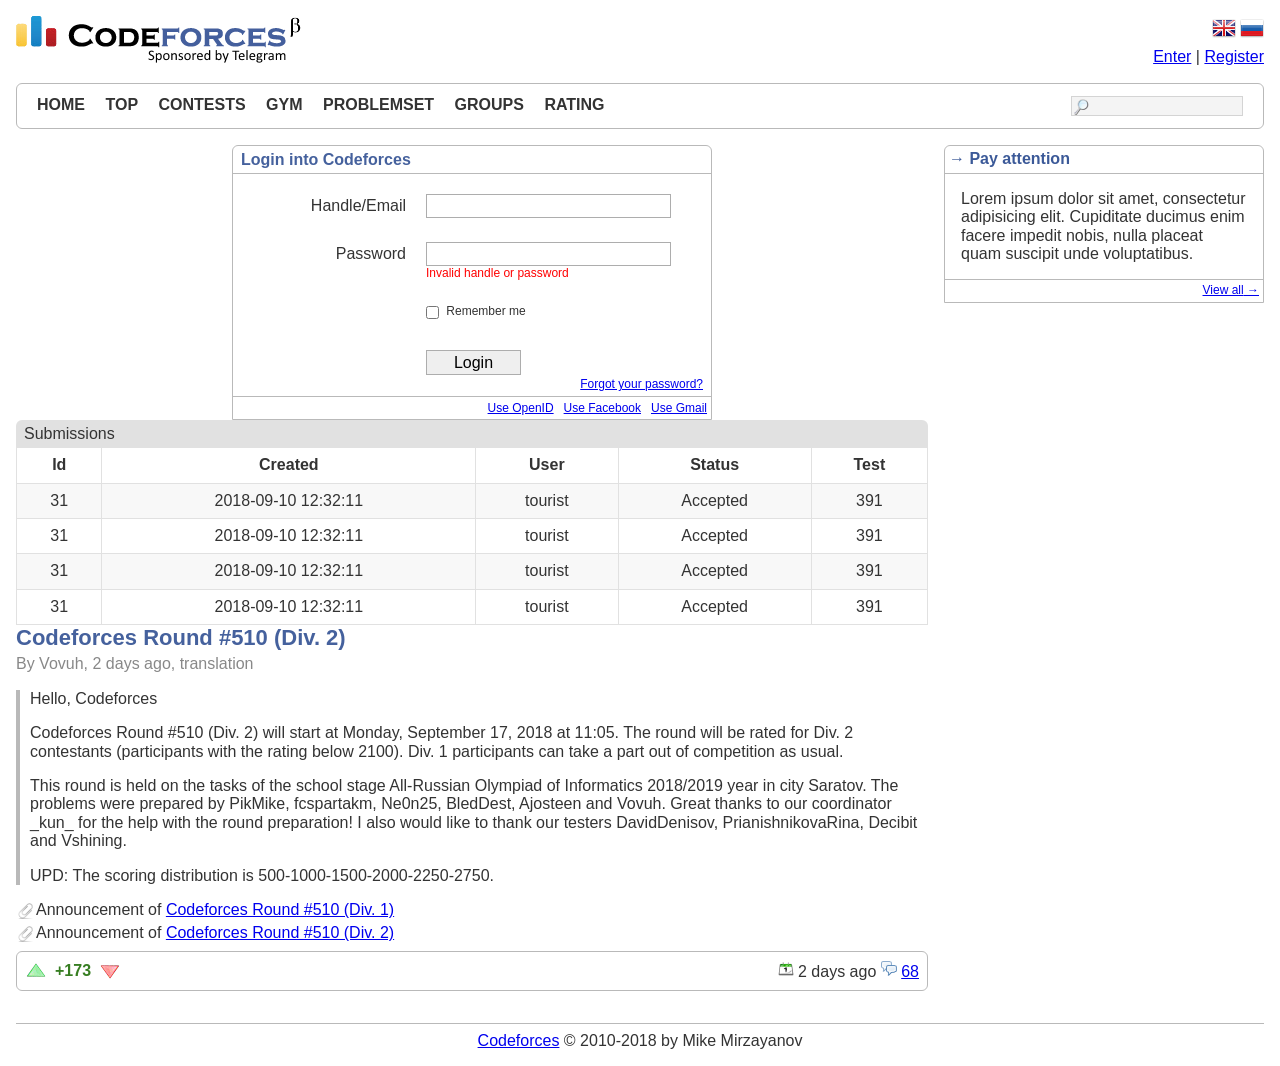
==== hw2/_layout/index.html @ d487f334 "Merge 7b86d836d74f2a3cec62b75c9ec517a0bd591103 into b8a882c8b57520bec1e0407acf09ec7e7ec12c38" ====
<!DOCTYPE html>
<html lang="en">
<head>
    <meta charset="UTF-8">
    <title>Codeforces</title>
    <link rel="stylesheet" type="text/css" href="css/normalize.css">
    <link rel="stylesheet" type="text/css" href="css/style.css">
</head>
<body>
<header>
    <a href="/"><img src="img/logo.png" alt="Codeforces" title="Codeforces"/></a>
    <div class="languages">
        <a href="#"><img src="img/gb.png" alt="In English" title="In English"/></a>
        <a href="#"><img src="img/ru.png" alt="In Russian" title="In Russian"/></a>
    </div>
    <div class="enter-or-register-box">
        <a href="#">Enter</a>
        |
        <a href="#">Register</a>
    </div>
    <nav>
        <ul>
            <li><a href="#">Home</a></li>
            <li><a href="#">Top</a></li>
            <li><a href="#">Contests</a></li>
            <li><a href="#">Gym</a></li>
            <li><a href="#">Problemset</a></li>
            <li><a href="#">Groups</a></li>
            <li><a href="#">Rating</a></li>
        </ul>
        <form class="search" method="get" action="#">
            <input title="Search">
        </form>
    </nav>
</header>
<div class="middle">
    <aside>
        <section>
            <div class="header">
                Pay attention
            </div>
            <div class="body">
                Lorem ipsum dolor sit amet, consectetur adipisicing elit. Cupiditate ducimus enim facere impedit nobis,
                nulla placeat quam suscipit unde voluptatibus.
            </div>
            <div class="footer">
                <a href="#">View all</a>
            </div>
        </section>
    </aside>
            <main>
            <div class="login-form-box">
                <div class="header">Login into Codeforces</div>
                <div class="body">
                    <form method="post" action=".">
                        <div class="field">
                            <div class="name">
                                <label for="handleOrEmail">Handle/Email</label>
                            </div>
                            <div class="value">
                                <input id="handleOrEmail"/>
                            </div>
                        </div>
                        <div class="field">
                            <div class="name">
                                <label for="password">Password</label>
                            </div>
                            <div class="value">
                                <input id="password" type="password"/>
                            </div>
                            <div class="error">
                                Invalid handle or password
                            </div>
                        </div>
                        <div class="checkbox-field">
                            <input type="checkbox" id="remember">
                            <label for="remember">Remember me</label>
                        </div>
                        <div class="button-field">
                            <input type="submit" value="Login">
                        </div>
                        <div class="links">
                            <a href="#">Forgot your password?</a>
                        </div>
                    </form>
                </div>
                <div class="footer">
                    <a href="#">Use Gmail</a>
                    <a href="#">Use Facebook</a>
                    <a href="#">Use OpenID</a>
                </div>
            </div>
        </main>
        <main>
        <div class="datatable">
            <div class="caption">Submissions</div>
            <table>
                <thead>
                <tr>
                    <th>Id</th>
                    <th>Created</th>
                    <th>User</th>
                    <th>Status</th>
                    <th>Test</th>
                </tr>
                </thead>
                <tbody>
                <tr>
                    <td>31</td>
                    <td>2018-09-10 12:32:11</td>
                    <td>tourist</td>
                    <td>Accepted</td>
                    <td>391</td>
                </tr>
                <tr>
                    <td>31</td>
                    <td>2018-09-10 12:32:11</td>
                    <td>tourist</td>
                    <td>Accepted</td>
                    <td>391</td>
                </tr>
                <tr>
                    <td>31</td>
                    <td>2018-09-10 12:32:11</td>
                    <td>tourist</td>
                    <td>Accepted</td>
                    <td>391</td>
                </tr>
                <tr>
                    <td>31</td>
                    <td>2018-09-10 12:32:11</td>
                    <td>tourist</td>
                    <td>Accepted</td>
                    <td>391</td>
                </tr>
                </tbody>
            </table>
        </div>
    </main>
    <main>
        <article>
            <div class="title">Codeforces Round #510 (Div. 2)</div>
            <div class="information">By Vovuh, 2 days ago, translation</div>
            <div class="body">
                <p>Hello, Codeforces</p>
                <p>Codeforces Round #510 (Div. 2) will start at Monday, September 17, 2018 at 11:05. The round will be
                    rated for Div. 2 contestants (participants with the rating below 2100). Div. 1 participants can take
                    a part out of competition as usual.</p>
                <p>This round is held on the tasks of the school stage All-Russian Olympiad of Informatics 2018/2019
                    year in city Saratov. The problems were prepared by PikMike, fcspartakm, Ne0n25, BledDest, Ajosteen
                    and Vovuh. Great thanks to our coordinator _kun_ for the help with the round preparation! I also
                    would like to thank our testers DavidDenisov, PrianishnikovaRina, Decibit and Vshining.</p>
                <p>UPD: The scoring distribution is 500-1000-1500-2000-2250-2750.</p>
            </div>
            <ul class="attachment">
                <li>Announcement of <a href="#">Codeforces Round #510 (Div. 1)</a></li>
                <li>Announcement of <a href="#">Codeforces Round #510 (Div. 2)</a></li>
            </ul>
            <div class="footer">
                <div class="left">
                    <img src="img/voteup.png" title="Vote Up" alt="Vote Up"/>
                    <span class="positive-score">+173</span>
                    <img src="img/votedown.png" title="Vote Down" alt="Vote Down"/>
                </div>
                <div class="right">
                    <img src="img/date_16x16.png" title="Publish Time" alt="Publish Time"/>
                    2 days ago
                    <img src="img/comments_16x16.png" title="Comments" alt="Comments"/>
                    <a href="#">68</a>
                </div>
            </div>
        </article>
    </main>


</div>
<footer>
    <a href="#">Codeforces</a> &copy; 2010-2018 by Mike Mirzayanov
</footer>
</body>
</html>
---- hw2/_layout/css/style.css ----
:root {
    --border-color: rgb(185, 185, 185);
    --border-table-color: rgb(225, 225, 225);
    --border-radius: 6px;
    --black-color: #333;
    --caption-color: #3B5998;
    color: var(--black-color);
    font-family: Verdana, sans-serif;
    font-size: 16px;
}

html {
    padding: 1rem;
    min-width: 600px;
    max-width: 1280px;
    margin: 0 auto;
}

@media (max-width: 1024px) {
    :root {
        font-size: 14px;
    }
}

@media (max-width: 800px) {
    :root {
        font-size: 12px;
    }
}

header {
    position: relative;
}

header .languages {
    position: absolute;
    top: 0;
    right: 0;
}

header .enter-or-register-box {
    position: absolute;
    top: 32px;
    right: 0;
}

header nav {
    border: 1px solid var(--border-color);
    border-radius: var(--border-radius);
    padding: 0.75rem 0.25rem;
    margin-top: 1rem;
    display: flex;
    justify-content: space-between;
}

header nav ul {
    margin: 0;
    padding: 0;
}

header nav ul li {
    display: inline;
    margin-left: 1rem;
}

header nav ul li a {
    text-decoration: none;
    color: var(--black-color);
    font-family: "Arial Narrow", sans-serif;
    font-weight: bold;
    text-transform: uppercase;
}

header nav form input {
    border: 1px solid rgb(212, 212, 212);
    background: 2px 2px no-repeat url("../img/search-16x16.png") rgb(244, 244, 244);
    height: 20px;
    box-sizing: border-box;
    padding: 0 0 0 20px;
    font-size: 12px;
    margin-right: 16px;
}

.middle {
    margin-top: 1rem;
    overflow: auto;
}

aside {
    float: right;
    width: 20rem;
}

main {
    margin-right: 21rem;
}

.datatable table {
    table-layout: auto;
    width: 100%;
    border: 1px solid var(--border-table-color);
    border-collapse: collapse;
}

.datatable table tbody td, .datatable table thead th {
    border: 1px solid var(--border-table-color);
    padding: 8px 10px;
    text-align: center;
}

.datatable table tbody tr:nth-child(2n-1) {
    background-color: rgb(248, 248, 248);
}

.caption {
    background-color: var(--border-table-color);
    height: 19px;
    line-height: 19px;
    padding: 4px 8px;
    border-top-left-radius: var(--border-radius);
    border-top-right-radius: var(--border-radius);
}

main article .title, .login-form-box .header{
    color: rgb(69, 97, 157);
    font-weight: bold;
}

main article .title {
    font-size: 22px;
}

main article .information {
    color: rgb(136 136 136);
    margin: 5px 0 10px;
}

main article .footer {
    border: 1px solid var(--border-color);
    border-radius: var(--border-radius);
    display: flex;
    justify-content: space-between;
    align-items: center;
    padding: 8px;
}

main article .attachment li {
    background: 2px 2px no-repeat url("../img/paperclip-16x16.png");
    padding-left: 20px;
    list-style: none;
    margin-bottom: 5px;
}

main article .attachment {
    padding: 0;
    margin: 0 0 8px;
}

main article .body {
    border-left: 4px solid rgb(185 185 185);
    padding-left: 10px;
}

main article .positive-score {
    height: 22px;
    line-height: 22px;
    margin: 0 8px;
    color: rgb(55, 126, 34);
    font-weight: bold;
}

main article .left {
    display: flex;
    align-items: center;
}

.login-form-box {
    border: var(--border-color) 1px solid;
    margin: 0 auto;
    border-top-left-radius: var(--border-radius);
    border-top-right-radius: var(--border-radius);
    width: 480px;
    box-sizing: border-box;
}

.login-form-box .header {
    height: 19px;
    line-height: 19px;
    padding: 4px 8px;
}

.login-form-box .body {
    border-top: var(--border-color) 1px solid;
    border-bottom: var(--border-color) 1px solid;
    padding: 20px 8px 4px;
    box-sizing: border-box;
}

.login-form-box input {
    border: rgb(173, 173, 173) 1px solid;
    border-radius: 0;
}

.login-form-box .field {
    display: grid;
    grid-template-columns: 165px 245px;
    grid-template-rows: 24px auto;
    column-gap: 20px;
    margin-bottom: 24px;
}

.login-form-box .field .name {
    grid-column: 1;
    grid-row: 1;
    text-align: right;
    line-height: 24px;
}

.login-form-box .field .value {
    grid-column: 2;
    grid-row: 1;
}

.login-form-box .field .value input {
    width: 245px;
    height: 24px;
    padding: 1px 2px;
    box-sizing: border-box;
}

.login-form-box .error {
    color: rgb(255, 0, 0);
    grid-column: 2;
    grid-row: 2;
    font-size: 12px;
    line-height: 14px;
}

.login-form-box .footer {
    height: 22px;
    line-height: 22px;
    padding: 0 4px;
    box-sizing: border-box;
}


.login-form-box .footer a {
    float: right;
    margin-left: 10px;
    font-size: 12px;
}

.login-form-box .links {
    text-align: right;
    margin-top: 3px;
    font-size: 12px;
}

.login-form-box .checkbox-field {
    margin-left: 185px;
    margin-top: -2px;
    font-size: 12px;
    line-height: 18px;
}

.login-form-box .checkbox-field input {
    vertical-align: middle;
    margin: 0 4px 0 0;
}

.login-form-box .button-field {
    margin-left: 185px;
    margin-top: 30px;
}

.login-form-box .button-field input {
    width: 95px;
    height: 25px;
    padding: 1px 6px;
    font-size: 16px;
    box-sizing: border-box;
}

footer {
    margin-top: 2rem;
    border-top: 1px solid var(--border-color);
    padding-top: 0.5rem;
    text-align: center;
}

aside section {
    border: 1px solid var(--border-color);
    border-top-left-radius: var(--border-radius);
    border-top-right-radius: var(--border-radius);
}

aside section .header {
    border-bottom: 1px solid var(--border-color);
    padding: 0.25rem;
    font-weight: bold;
    color: var(--caption-color);
}

aside section .header:before {
    content: "→";
}

aside section .body {
    padding: 1rem;
}

aside section .footer {
    border-top: 1px solid var(--border-color);
    overflow: auto;
    padding: 0.25rem;
}

aside section .footer a {
    float: right;
    font-size: 0.75rem;
}

aside section .footer a:after {
    content: " →";
}
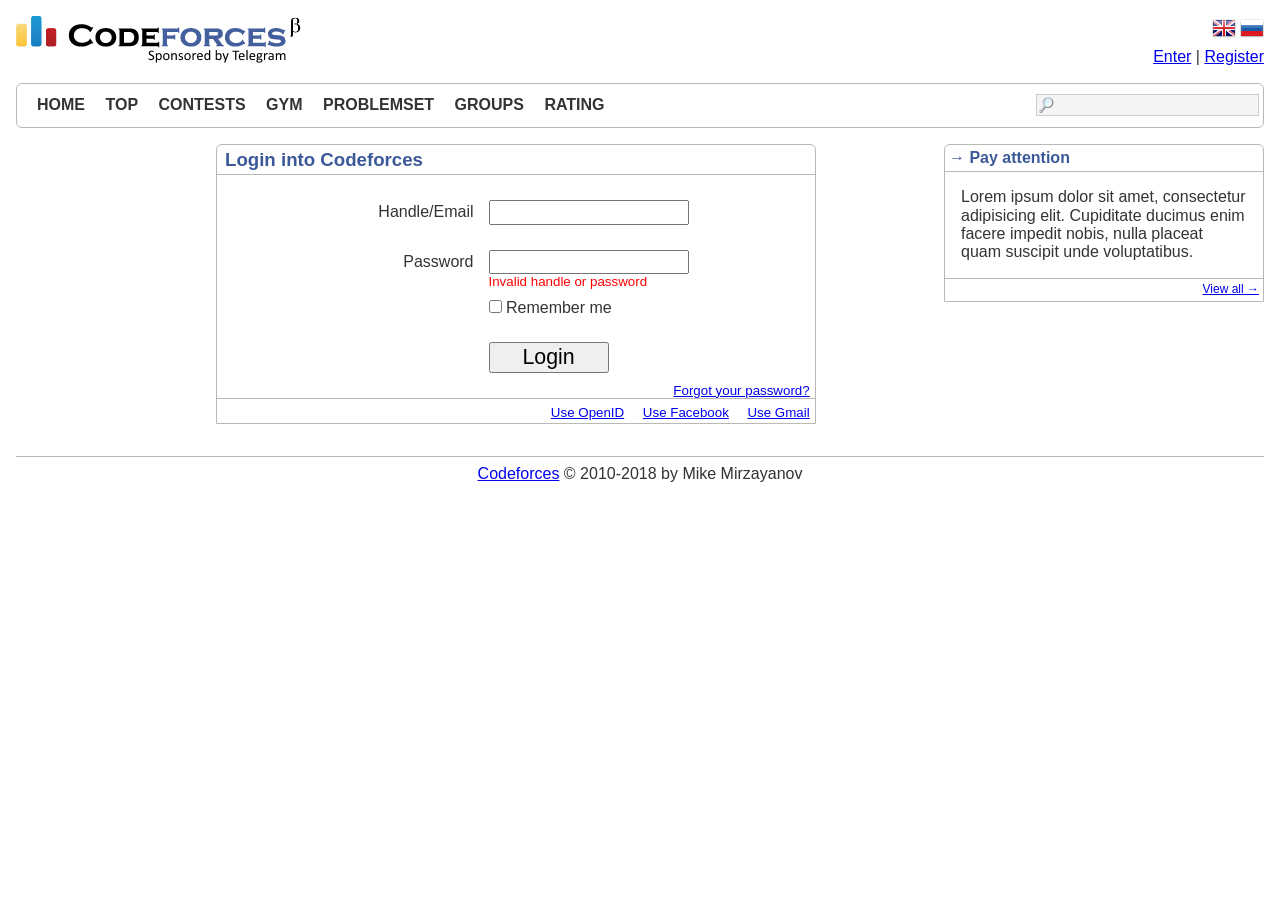
==== commit 7a9e455c: "Merge 06670af38d2ac5f12cc38860adfa1711d35eb93a into ac3b6f35a389969e234ce600aa92ef89921dc71f" ====
--- a/hw2/_layout/index.html
+++ b/hw2/_layout/index.html
@@ -14,16 +14,16 @@
         <a href="#"><img src="img/ru.png" alt="In Russian" title="In Russian"/></a>
     </div>
     <div class="enter-or-register-box">
-        <a href="#">Enter</a>
+        <a href="#" data-target="task4">Enter</a>
         |
         <a href="#">Register</a>
     </div>
     <nav>
         <ul>
-            <li><a href="#">Home</a></li>
+            <li><a href="#" data-target="task3">Home</a></li>
             <li><a href="#">Top</a></li>
             <li><a href="#">Contests</a></li>
-            <li><a href="#">Gym</a></li>
+            <li><a href="#" data-target="task2">Gym</a></li>
             <li><a href="#">Problemset</a></li>
             <li><a href="#">Groups</a></li>
             <li><a href="#">Rating</a></li>
@@ -48,7 +48,88 @@
             </div>
         </section>
     </aside>
-            <main>
+    <main>
+        <div id="task2" class="page">
+            <div class="datatable">
+                <div class="caption">Submissions</div>
+                <table>
+                    <thead>
+                    <tr>
+                        <th>Id</th>
+                        <th>Created</th>
+                        <th>User</th>
+                        <th>Status</th>
+                        <th>Test</th>
+                    </tr>
+                    </thead>
+                    <tbody>
+                    <tr>
+                        <td>31</td>
+                        <td>2018-09-10 12:32:11</td>
+                        <td>tourist</td>
+                        <td>Accepted</td>
+                        <td>391</td>
+                    </tr>
+                    <tr>
+                        <td>31</td>
+                        <td>2018-09-10 12:32:11</td>
+                        <td>tourist</td>
+                        <td>Accepted</td>
+                        <td>391</td>
+                    </tr>
+                    <tr>
+                        <td>31</td>
+                        <td>2018-09-10 12:32:11</td>
+                        <td>tourist</td>
+                        <td>Accepted</td>
+                        <td>391</td>
+                    </tr>
+                    <tr>
+                        <td>31</td>
+                        <td>2018-09-10 12:32:11</td>
+                        <td>tourist</td>
+                        <td>Accepted</td>
+                        <td>391</td>
+                    </tr>
+                    </tbody>
+                </table>
+            </div>
+        </div>
+        <div id="task3" class="page">
+            <article>
+                <div class="title">Codeforces Round #510 (Div. 2)</div>
+                <div class="information">By Vovuh, 2 days ago, translation</div>
+                <div class="body">
+                    <p>Hello, Codeforces</p>
+                    <p>Codeforces Round #510 (Div. 2) will start at Monday, September 17, 2018 at 11:05. The round will be
+                        rated for Div. 2 contestants (participants with the rating below 2100). Div. 1 participants can take
+                        a part out of competition as usual.</p>
+                    <p>This round is held on the tasks of the school stage All-Russian Olympiad of Informatics 2018/2019
+                        year in city Saratov. The problems were prepared by PikMike, fcspartakm, Ne0n25, BledDest, Ajosteen
+                        and Vovuh. Great thanks to our coordinator _kun_ for the help with the round preparation! I also
+                        would like to thank our testers DavidDenisov, PrianishnikovaRina, Decibit and Vshining.</p>
+                    <p>UPD: The scoring distribution is 500-1000-1500-2000-2250-2750.</p>
+                </div>
+                <ul class="attachment">
+                    <li>Announcement of <a href="#">Codeforces Round #510 (Div. 1)</a></li>
+                    <li>Announcement of <a href="#">Codeforces Round #510 (Div. 2)</a></li>
+                </ul>
+                <div class="footer">
+                    <div class="left">
+                        <img src="img/voteup.png" title="Vote Up" alt="Vote Up"/>
+                        <span class="positive-score">+173</span>
+                        <img src="img/votedown.png" title="Vote Down" alt="Vote Down"/>
+                    </div>
+                    <div class="right">
+                        <img src="img/date_16x16.png" title="Publish Time" alt="Publish Time"/>
+                        2 days ago
+                        <img src="img/comments_16x16.png" title="Comments" alt="Comments"/>
+                        <a href="#">68</a>
+                    </div>
+                </div>
+            </article>
+        </div>
+        <div id="task4" class="page active">
             <div class="login-form-box">
                 <div class="header">Login into Codeforces</div>
                 <div class="body">
@@ -90,92 +171,13 @@
                     <a href="#">Use OpenID</a>
                 </div>
             </div>
-        </main>
-        <main>
-        <div class="datatable">
-            <div class="caption">Submissions</div>
-            <table>
-                <thead>
-                <tr>
-                    <th>Id</th>
-                    <th>Created</th>
-                    <th>User</th>
-                    <th>Status</th>
-                    <th>Test</th>
-                </tr>
-                </thead>
-                <tbody>
-                <tr>
-                    <td>31</td>
-                    <td>2018-09-10 12:32:11</td>
-                    <td>tourist</td>
-                    <td>Accepted</td>
-                    <td>391</td>
-                </tr>
-                <tr>
-                    <td>31</td>
-                    <td>2018-09-10 12:32:11</td>
-                    <td>tourist</td>
-                    <td>Accepted</td>
-                    <td>391</td>
-                </tr>
-                <tr>
-                    <td>31</td>
-                    <td>2018-09-10 12:32:11</td>
-                    <td>tourist</td>
-                    <td>Accepted</td>
-                    <td>391</td>
-                </tr>
-                <tr>
-                    <td>31</td>
-                    <td>2018-09-10 12:32:11</td>
-                    <td>tourist</td>
-                    <td>Accepted</td>
-                    <td>391</td>
-                </tr>
-                </tbody>
-            </table>
         </div>
     </main>
-    <main>
-        <article>
-            <div class="title">Codeforces Round #510 (Div. 2)</div>
-            <div class="information">By Vovuh, 2 days ago, translation</div>
-            <div class="body">
-                <p>Hello, Codeforces</p>
-                <p>Codeforces Round #510 (Div. 2) will start at Monday, September 17, 2018 at 11:05. The round will be
-                    rated for Div. 2 contestants (participants with the rating below 2100). Div. 1 participants can take
-                    a part out of competition as usual.</p>
-                <p>This round is held on the tasks of the school stage All-Russian Olympiad of Informatics 2018/2019
-                    year in city Saratov. The problems were prepared by PikMike, fcspartakm, Ne0n25, BledDest, Ajosteen
-                    and Vovuh. Great thanks to our coordinator _kun_ for the help with the round preparation! I also
-                    would like to thank our testers DavidDenisov, PrianishnikovaRina, Decibit and Vshining.</p>
-                <p>UPD: The scoring distribution is 500-1000-1500-2000-2250-2750.</p>
-            </div>
-            <ul class="attachment">
-                <li>Announcement of <a href="#">Codeforces Round #510 (Div. 1)</a></li>
-                <li>Announcement of <a href="#">Codeforces Round #510 (Div. 2)</a></li>
-            </ul>
-            <div class="footer">
-                <div class="left">
-                    <img src="img/voteup.png" title="Vote Up" alt="Vote Up"/>
-                    <span class="positive-score">+173</span>
-                    <img src="img/votedown.png" title="Vote Down" alt="Vote Down"/>
-                </div>
-                <div class="right">
-                    <img src="img/date_16x16.png" title="Publish Time" alt="Publish Time"/>
-                    2 days ago
-                    <img src="img/comments_16x16.png" title="Comments" alt="Comments"/>
-                    <a href="#">68</a>
-                </div>
-            </div>
-        </article>
-    </main>
-
-
 </div>
 <footer>
     <a href="#">Codeforces</a> &copy; 2010-2018 by Mike Mirzayanov
 </footer>
 </body>
-</html>
+<script src="js/main.js"></script>
+<script src="js/login.js"></script>
+</html>
--- a/hw2/_layout/css/style.css
+++ b/hw2/_layout/css/style.css
@@ -1,6 +1,5 @@
 :root {
     --border-color: rgb(185, 185, 185);
-    --border-table-color: rgb(225, 225, 225);
     --border-radius: 6px;
     --black-color: #333;
     --caption-color: #3B5998;
@@ -49,8 +48,6 @@
     border-radius: var(--border-radius);
     padding: 0.75rem 0.25rem;
     margin-top: 1rem;
-    display: flex;
-    justify-content: space-between;
 }
 
 header nav ul {
@@ -71,16 +68,6 @@
     text-transform: uppercase;
 }
 
-header nav form input {
-    border: 1px solid rgb(212, 212, 212);
-    background: 2px 2px no-repeat url("../img/search-16x16.png") rgb(244, 244, 244);
-    height: 20px;
-    box-sizing: border-box;
-    padding: 0 0 0 20px;
-    font-size: 12px;
-    margin-right: 16px;
-}
-
 .middle {
     margin-top: 1rem;
     overflow: auto;
@@ -93,192 +80,6 @@
 
 main {
     margin-right: 21rem;
-}
-
-.datatable table {
-    table-layout: auto;
-    width: 100%;
-    border: 1px solid var(--border-table-color);
-    border-collapse: collapse;
-}
-
-.datatable table tbody td, .datatable table thead th {
-    border: 1px solid var(--border-table-color);
-    padding: 8px 10px;
-    text-align: center;
-}
-
-.datatable table tbody tr:nth-child(2n-1) {
-    background-color: rgb(248, 248, 248);
-}
-
-.caption {
-    background-color: var(--border-table-color);
-    height: 19px;
-    line-height: 19px;
-    padding: 4px 8px;
-    border-top-left-radius: var(--border-radius);
-    border-top-right-radius: var(--border-radius);
-}
-
-main article .title, .login-form-box .header{
-    color: rgb(69, 97, 157);
-    font-weight: bold;
-}
-
-main article .title {
-    font-size: 22px;
-}
-
-main article .information {
-    color: rgb(136 136 136);
-    margin: 5px 0 10px;
-}
-
-main article .footer {
-    border: 1px solid var(--border-color);
-    border-radius: var(--border-radius);
-    display: flex;
-    justify-content: space-between;
-    align-items: center;
-    padding: 8px;
-}
-
-main article .attachment li {
-    background: 2px 2px no-repeat url("../img/paperclip-16x16.png");
-    padding-left: 20px;
-    list-style: none;
-    margin-bottom: 5px;
-}
-
-main article .attachment {
-    padding: 0;
-    margin: 0 0 8px;
-}
-
-main article .body {
-    border-left: 4px solid rgb(185 185 185);
-    padding-left: 10px;
-}
-
-main article .positive-score {
-    height: 22px;
-    line-height: 22px;
-    margin: 0 8px;
-    color: rgb(55, 126, 34);
-    font-weight: bold;
-}
-
-main article .left {
-    display: flex;
-    align-items: center;
-}
-
-.login-form-box {
-    border: var(--border-color) 1px solid;
-    margin: 0 auto;
-    border-top-left-radius: var(--border-radius);
-    border-top-right-radius: var(--border-radius);
-    width: 480px;
-    box-sizing: border-box;
-}
-
-.login-form-box .header {
-    height: 19px;
-    line-height: 19px;
-    padding: 4px 8px;
-}
-
-.login-form-box .body {
-    border-top: var(--border-color) 1px solid;
-    border-bottom: var(--border-color) 1px solid;
-    padding: 20px 8px 4px;
-    box-sizing: border-box;
-}
-
-.login-form-box input {
-    border: rgb(173, 173, 173) 1px solid;
-    border-radius: 0;
-}
-
-.login-form-box .field {
-    display: grid;
-    grid-template-columns: 165px 245px;
-    grid-template-rows: 24px auto;
-    column-gap: 20px;
-    margin-bottom: 24px;
-}
-
-.login-form-box .field .name {
-    grid-column: 1;
-    grid-row: 1;
-    text-align: right;
-    line-height: 24px;
-}
-
-.login-form-box .field .value {
-    grid-column: 2;
-    grid-row: 1;
-}
-
-.login-form-box .field .value input {
-    width: 245px;
-    height: 24px;
-    padding: 1px 2px;
-    box-sizing: border-box;
-}
-
-.login-form-box .error {
-    color: rgb(255, 0, 0);
-    grid-column: 2;
-    grid-row: 2;
-    font-size: 12px;
-    line-height: 14px;
-}
-
-.login-form-box .footer {
-    height: 22px;
-    line-height: 22px;
-    padding: 0 4px;
-    box-sizing: border-box;
-}
-
-
-.login-form-box .footer a {
-    float: right;
-    margin-left: 10px;
-    font-size: 12px;
-}
-
-.login-form-box .links {
-    text-align: right;
-    margin-top: 3px;
-    font-size: 12px;
-}
-
-.login-form-box .checkbox-field {
-    margin-left: 185px;
-    margin-top: -2px;
-    font-size: 12px;
-    line-height: 18px;
-}
-
-.login-form-box .checkbox-field input {
-    vertical-align: middle;
-    margin: 0 4px 0 0;
-}
-
-.login-form-box .button-field {
-    margin-left: 185px;
-    margin-top: 30px;
-}
-
-.login-form-box .button-field input {
-    width: 95px;
-    height: 25px;
-    padding: 1px 6px;
-    font-size: 16px;
-    box-sizing: border-box;
 }
 
 footer {
@@ -323,3 +124,219 @@
 aside section .footer a:after {
     content: " →";
 }
+
+/*Task 1*/
+
+.search {
+    float: right;
+    margin-top: -21px;
+}
+
+.search input {
+    border: 1px solid #ccc;
+    background: #f4f4f4 url(../img/search-16x16.png) 2px 2px no-repeat;
+    padding: 1px 1px 1px 20px;
+}
+
+/*Task 2*/
+
+.datatable {
+    background: #e1e1e1;
+    border-radius: var(--border-radius) var(--border-radius) 0 0;
+}
+
+.caption {
+    padding: 4px 0 0 6px;
+}
+
+.datatable table {
+    background-color: white;
+    border: 1px solid #e1e1e1;
+    border-collapse: collapse;
+    width: 100%;
+}
+
+.datatable tbody tr:nth-child(2n-1) {
+    background-color: #f8f8f8;
+}
+
+.datatable td {
+    text-align: center;
+}
+
+.datatable td,th {
+    border: 1px solid #e1e1e1;
+    padding: 6px;
+}
+
+.page {
+    display: none;
+}
+
+.page.active {
+    display: block;
+}
+
+/* Task3 */
+
+article .title {
+    color: var(--caption-color);
+    font-size: 16pt;
+    font-weight: bold;
+    margin-bottom: 4px;
+}
+
+article .information{
+    color: #888;
+}
+
+article .body {
+    padding-left: 10px;
+    border-left: 4px solid var(--border-color);
+}
+
+article ul.attachment {
+    list-style-type: none;
+    padding-left: 0;
+    margin: 0;
+}
+
+article ul.attachment li {
+    padding-left: 18px;
+    background: url(../img/paperclip-16x16.png) no-repeat;
+    color: #888;
+}
+
+article .body p:last-child {
+    margin-bottom: 10px;
+}
+
+article .footer {
+    margin-top: 6px;
+    height: 35px;
+    border-radius: var(--border-radius);
+    border: 1px solid var(--border-color)
+}
+
+article .left {
+    margin: 6px 0 0 10px;
+    float: left;
+}
+
+article .left img {
+    vertical-align: middle;
+}
+
+article .positive-score {
+    vertical-align: middle;
+    color: forestgreen;
+    font-weight: bold;
+    font-size: 14pt;
+}
+
+article .right {
+    margin: 9px 10px 0 0;
+    float: right;
+}
+
+/* Task 4 */
+
+.login-form-box {
+    border: 1px solid var(--border-color);
+    margin-left: 200px;
+    width: 600px;
+    max-width: calc(100% - 200px);
+    box-sizing: border-box;
+    border-radius: var(--border-radius) var(--border-radius) 0 0;
+}
+
+.login-form-box .header {
+    color: var(--caption-color);
+    font-size: 14pt;
+    font-weight: bold;
+    margin-top: 3pt;
+    margin-bottom: 3pt;
+    margin-left: 6pt;
+}
+
+.login-form-box .body {
+    border-top: 1px solid var(--border-color);
+}
+
+.login-form-box .body form {
+    text-align: left;
+}
+
+.login-form-box .body .checkbox-field label {
+    text-align: left;
+}
+
+.login-form-box .body .button-field input {
+    width: 120px;
+    font-size: 16pt;
+    margin-bottom: 10px;
+}
+
+.login-form-box .body .field {
+    display: grid;
+    grid-template-columns: minmax(0, 130px) minmax(0, 200px);
+    column-gap: 15px;
+    align-items: center;
+    margin-top: 25px;
+    position: relative;
+
+    width: 345px;
+    max-width: 100%;
+    margin-left: auto;
+    margin-right: auto;
+    box-sizing: border-box;
+}
+
+.login-form-box .body .field .name {
+    text-align: right;
+}
+
+.login-form-box .body .field .value input {
+    width: 100%;
+    box-sizing: border-box;
+}
+
+.login-form-box .body .checkbox-field,
+.login-form-box .body .button-field {
+    width: 345px;
+    max-width: 100%;
+    margin-left: auto;
+    margin-right: auto;
+    padding-left: 145px;
+    box-sizing: border-box;
+    margin-top: 25px;
+}
+
+.login-form-box .body .field .error {
+    position: absolute;
+    left: 145px;
+    margin-bottom: 10px;
+    top: 100%;
+    color: red;
+    font-size: 10pt;
+}
+
+.login-form-box .links {
+    text-align: right;
+    font-size: 10pt;
+    margin-right: 4pt;
+}
+
+.login-form-box .footer {
+    border-top: 1px solid var(--border-color);
+    font-size: 10pt;
+    text-align: right;
+    padding-right: 4pt;
+    height: 18pt;
+}
+
+.login-form-box .footer a {
+    margin-left: 14pt;
+    float: right;
+    margin-top: 4pt;
+}
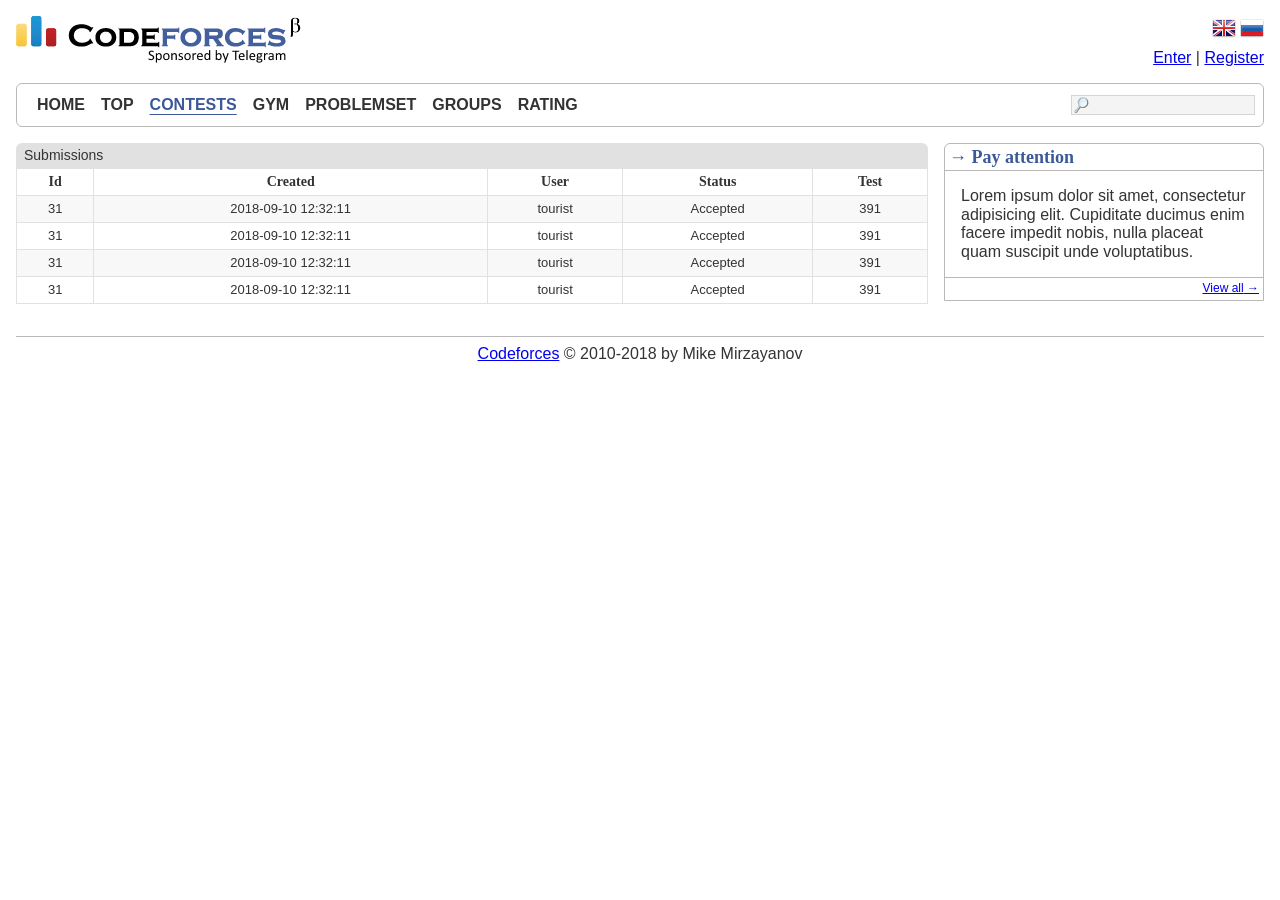
==== commit eef23a9f: "Merge 88380896b48726505c47f0d06f1e585b9d4f0feb into ac3b6f35a389969e234ce600aa92ef89921dc71f" ====
--- a/hw2/_layout/index.html
+++ b/hw2/_layout/index.html
@@ -14,16 +14,16 @@
         <a href="#"><img src="img/ru.png" alt="In Russian" title="In Russian"/></a>
     </div>
     <div class="enter-or-register-box">
-        <a href="#" data-target="task4">Enter</a>
+        <a href="#">Enter</a>
         |
         <a href="#">Register</a>
     </div>
     <nav>
         <ul>
-            <li><a href="#" data-target="task3">Home</a></li>
+            <li><a href="#" data-page="blog" aria-controls="blog">Home</a></li>
             <li><a href="#">Top</a></li>
-            <li><a href="#">Contests</a></li>
-            <li><a href="#" data-target="task2">Gym</a></li>
+            <li><a href="#" data-page="submissions" aria-controls="submissions" aria-current="page">Contests</a></li>
+            <li><a href="#" data-page="login" aria-controls="login">Gym</a></li>
             <li><a href="#">Problemset</a></li>
             <li><a href="#">Groups</a></li>
             <li><a href="#">Rating</a></li>
@@ -48,88 +48,87 @@
             </div>
         </section>
     </aside>
-    <main>
-        <div id="task2" class="page">
-            <div class="datatable">
-                <div class="caption">Submissions</div>
-                <table>
-                    <thead>
-                    <tr>
-                        <th>Id</th>
-                        <th>Created</th>
-                        <th>User</th>
-                        <th>Status</th>
-                        <th>Test</th>
-                    </tr>
-                    </thead>
-                    <tbody>
-                    <tr>
-                        <td>31</td>
-                        <td>2018-09-10 12:32:11</td>
-                        <td>tourist</td>
-                        <td>Accepted</td>
-                        <td>391</td>
-                    </tr>
-                    <tr>
-                        <td>31</td>
-                        <td>2018-09-10 12:32:11</td>
-                        <td>tourist</td>
-                        <td>Accepted</td>
-                        <td>391</td>
-                    </tr>
-                    <tr>
-                        <td>31</td>
-                        <td>2018-09-10 12:32:11</td>
-                        <td>tourist</td>
-                        <td>Accepted</td>
-                        <td>391</td>
-                    </tr>
-                    <tr>
-                        <td>31</td>
-                        <td>2018-09-10 12:32:11</td>
-                        <td>tourist</td>
-                        <td>Accepted</td>
-                        <td>391</td>
-                    </tr>
-                    </tbody>
-                </table>
+    <main id="submissions">
+        <div class="datatable">
+            <div class="caption">Submissions</div>
+            <table>
+                <thead>
+                <tr>
+                    <th>Id</th>
+                    <th>Created</th>
+                    <th>User</th>
+                    <th>Status</th>
+                    <th>Test</th>
+                </tr>
+                </thead>
+                <tbody>
+                <tr>
+                    <td>31</td>
+                    <td>2018-09-10 12:32:11</td>
+                    <td>tourist</td>
+                    <td>Accepted</td>
+                    <td>391</td>
+                </tr>
+                <tr>
+                    <td>31</td>
+                    <td>2018-09-10 12:32:11</td>
+                    <td>tourist</td>
+                    <td>Accepted</td>
+                    <td>391</td>
+                </tr>
+                <tr>
+                    <td>31</td>
+                    <td>2018-09-10 12:32:11</td>
+                    <td>tourist</td>
+                    <td>Accepted</td>
+                    <td>391</td>
+                </tr>
+                <tr>
+                    <td>31</td>
+                    <td>2018-09-10 12:32:11</td>
+                    <td>tourist</td>
+                    <td>Accepted</td>
+                    <td>391</td>
+                </tr>
+                </tbody>
+            </table>
+        </div>
+    </main>
+    <main id="blog" hidden>
+        <article>
+            <div class="title">Codeforces Round #510 (Div. 2)</div>
+            <div class="information">By Vovuh, 2 days ago, translation</div>
+            <div class="body">
+                <p>Hello, Codeforces</p>
+                <p>Codeforces Round #510 (Div. 2) will start at Monday, September 17, 2018 at 11:05. The round will be
+                    rated for Div. 2 contestants (participants with the rating below 2100). Div. 1 participants can take
+                    a part out of competition as usual.</p>
+                <p>This round is held on the tasks of the school stage All-Russian Olympiad of Informatics 2018/2019
+                    year in city Saratov. The problems were prepared by PikMike, fcspartakm, Ne0n25, BledDest, Ajosteen
+                    and Vovuh. Great thanks to our coordinator _kun_ for the help with the round preparation! I also
+                    would like to thank our testers DavidDenisov, PrianishnikovaRina, Decibit and Vshining.</p>
+                <p>UPD: The scoring distribution is 500-1000-1500-2000-2250-2750.</p>
             </div>
-        </div>
-        <div id="task3" class="page">
-            <article>
-                <div class="title">Codeforces Round #510 (Div. 2)</div>
-                <div class="information">By Vovuh, 2 days ago, translation</div>
-                <div class="body">
-                    <p>Hello, Codeforces</p>
-                    <p>Codeforces Round #510 (Div. 2) will start at Monday, September 17, 2018 at 11:05. The round will be
-                        rated for Div. 2 contestants (participants with the rating below 2100). Div. 1 participants can take
-                        a part out of competition as usual.</p>
-                    <p>This round is held on the tasks of the school stage All-Russian Olympiad of Informatics 2018/2019
-                        year in city Saratov. The problems were prepared by PikMike, fcspartakm, Ne0n25, BledDest, Ajosteen
-                        and Vovuh. Great thanks to our coordinator _kun_ for the help with the round preparation! I also
-                        would like to thank our testers DavidDenisov, PrianishnikovaRina, Decibit and Vshining.</p>
-                    <p>UPD: The scoring distribution is 500-1000-1500-2000-2250-2750.</p>
+            <ul class="attachment">
+                <li>Announcement of <a href="#">Codeforces Round #510 (Div. 1)</a></li>
+                <li>Announcement of <a href="#">Codeforces Round #510 (Div. 2)</a></li>
+            </ul>
+            <div class="footer">
+                <div class="left">
+                    <img src="img/voteup.png" title="Vote Up" alt="Vote Up"/>
+                    <span class="positive-score">+173</span>
+                    <img src="img/votedown.png" title="Vote Down" alt="Vote Down"/>
                 </div>
-                <ul class="attachment">
-                    <li>Announcement of <a href="#">Codeforces Round #510 (Div. 1)</a></li>
-                    <li>Announcement of <a href="#">Codeforces Round #510 (Div. 2)</a></li>
-                </ul>
-                <div class="footer">
-                    <div class="left">
-                        <img src="img/voteup.png" title="Vote Up" alt="Vote Up"/>
-                        <span class="positive-score">+173</span>
-                        <img src="img/votedown.png" title="Vote Down" alt="Vote Down"/>
-                    </div>
-                    <div class="right">
-                        <img src="img/date_16x16.png" title="Publish Time" alt="Publish Time"/>
-                        2 days ago
-                        <img src="img/comments_16x16.png" title="Comments" alt="Comments"/>
-                        <a href="#">68</a>
-                    </div>
+                <div class="right">
+                    <img src="img/date_16x16.png" title="Publish Time" alt="Publish Time"/>
+                    2 days ago
+                    <img src="img/comments_16x16.png" title="Comments" alt="Comments"/>
+                    <a href="#">68</a>
                 </div>
-            </article>
-        </div>
-        <div id="task4" class="page active">
+            </div>
+        </article>
+    </main>
+        <main id="login" hidden>
             <div class="login-form-box">
                 <div class="header">Login into Codeforces</div>
                 <div class="body">
@@ -171,13 +170,12 @@
                     <a href="#">Use OpenID</a>
                 </div>
             </div>
-        </div>
-    </main>
+        </main>
 </div>
 <footer>
     <a href="#">Codeforces</a> &copy; 2010-2018 by Mike Mirzayanov
 </footer>
+<script src="js/login.js"></script>
+<script src="js/navigation.js"></script>
 </body>
-<script src="js/main.js"></script>
-<script src="js/login.js"></script>
-</html>+</html>
--- a/hw2/_layout/css/style.css
+++ b/hw2/_layout/css/style.css
@@ -3,6 +3,17 @@
     --border-radius: 6px;
     --black-color: #333;
     --caption-color: #3B5998;
+    --muted-color: #888;
+    --background-color: white;
+    --search-border-color: #d4d4d4;
+    --search-background-color: #f4f4f4;
+    --table-color: #e1e1e1;
+    --table-row-color: #f8f8f8;
+    --input-border-color: #aaa;
+    --button-border-color: #999;
+    --button-background-color: #ddd;
+    --positive-color: green;
+    --error-color: red;
     color: var(--black-color);
     font-family: Verdana, sans-serif;
     font-size: 16px;
@@ -28,36 +39,45 @@
 }
 
 header {
-    position: relative;
+    display: flex;
+    flex-wrap: wrap;
+    justify-content: space-between;
+    align-items: flex-start;
+}
+
+header .enter-or-register-box {
+    flex-basis: 100%;
+    margin-top: -1.15em;
+    text-align: right;
 }
 
 header .languages {
-    position: absolute;
-    top: 0;
-    right: 0;
-}
-
-header .enter-or-register-box {
-    position: absolute;
-    top: 32px;
-    right: 0;
+    display: flex;
+    gap: 0.25rem;
 }
 
 header nav {
+    display: flex;
+    flex-basis: 100%;
+    align-items: center;
+    gap: 1rem;
     border: 1px solid var(--border-color);
     border-radius: var(--border-radius);
-    padding: 0.75rem 0.25rem;
+    box-sizing: border-box;
+    min-height: 2.75rem;
+    padding: 0 0.5rem 0 1.25rem;
     margin-top: 1rem;
 }
 
 header nav ul {
+    display: flex;
+    flex: 1;
+    flex-wrap: wrap;
+    align-items: center;
+    gap: 0.75rem 1rem;
     margin: 0;
     padding: 0;
-}
-
-header nav ul li {
-    display: inline;
-    margin-left: 1rem;
+    list-style: none;
 }
 
 header nav ul li a {
@@ -69,17 +89,21 @@
 }
 
 .middle {
+    display: flex;
+    align-items: flex-start;
+    gap: 1rem;
     margin-top: 1rem;
-    overflow: auto;
 }
 
 aside {
-    float: right;
-    width: 20rem;
+    flex: 0 0 20rem;
+    order: 2;
 }
 
 main {
-    margin-right: 21rem;
+    flex: 1;
+    order: 1;
+    min-width: 0;
 }
 
 footer {
@@ -99,6 +123,9 @@
     border-bottom: 1px solid var(--border-color);
     padding: 0.25rem;
     font-weight: bold;
+    font-family: Georgia, serif;
+    font-size: 1.125rem;
+    line-height: 1.125rem;
     color: var(--caption-color);
 }
 
@@ -111,13 +138,13 @@
 }
 
 aside section .footer {
+    display: flex;
+    justify-content: flex-end;
     border-top: 1px solid var(--border-color);
-    overflow: auto;
     padding: 0.25rem;
 }
 
 aside section .footer a {
-    float: right;
     font-size: 0.75rem;
 }
 
@@ -125,218 +152,277 @@
     content: " →";
 }
 
-/*Task 1*/
-
-.search {
-    float: right;
-    margin-top: -21px;
-}
-
-.search input {
-    border: 1px solid #ccc;
-    background: #f4f4f4 url(../img/search-16x16.png) 2px 2px no-repeat;
-    padding: 1px 1px 1px 20px;
-}
-
-/*Task 2*/
+header nav .search {
+    display: flex;
+    flex: 0 0 auto;
+    margin: 0;
+}
+
+header nav .search input {
+    box-sizing: border-box;
+    width: 11.5rem;
+    height: 1.25rem;
+    border: 1px solid var(--search-border-color);
+    padding: 0 0.25rem 0 1.25rem;
+    background: var(--search-background-color) url("../img/search-16x16.png") no-repeat 0.125rem center;
+    font-size: 0.75rem;
+}
 
 .datatable {
-    background: #e1e1e1;
+    font-size: 0.8125rem;
+}
+
+.datatable .caption {
     border-radius: var(--border-radius) var(--border-radius) 0 0;
-}
-
-.caption {
-    padding: 4px 0 0 6px;
+    padding: 0.25rem 0.5rem;
+    background: var(--table-color);
+    font-size: 0.875rem;
+    line-height: 1.0625rem;
 }
 
 .datatable table {
-    background-color: white;
-    border: 1px solid #e1e1e1;
+    width: 100%;
     border-collapse: collapse;
-    width: 100%;
+    text-align: center;
+}
+
+.datatable th,
+.datatable td {
+    border: 1px solid var(--table-color);
+    padding: 0.3125rem;
+    line-height: 1rem;
+}
+
+.datatable th {
+    font-family: Georgia, serif;
+    font-size: 0.875rem;
+}
+
+.datatable th:first-child {
+    width: 8.5%;
+}
+
+.datatable th:nth-child(2) {
+    width: 43.2%;
+}
+
+.datatable th:last-child {
+    width: 12.6%;
 }
 
 .datatable tbody tr:nth-child(2n-1) {
-    background-color: #f8f8f8;
-}
-
-.datatable td {
-    text-align: center;
-}
-
-.datatable td,th {
-    border: 1px solid #e1e1e1;
-    padding: 6px;
-}
-
-.page {
-    display: none;
-}
-
-.page.active {
-    display: block;
-}
-
-/* Task3 */
+    background: var(--table-row-color);
+}
 
 article .title {
     color: var(--caption-color);
-    font-size: 16pt;
+    font-size: 1.375rem;
     font-weight: bold;
-    margin-bottom: 4px;
-}
-
-article .information{
-    color: #888;
+}
+
+article .information {
+    margin-top: 0.125rem;
+    color: var(--muted-color);
+    font-size: 0.875rem;
 }
 
 article .body {
-    padding-left: 10px;
+    margin-top: 1rem;
     border-left: 4px solid var(--border-color);
-}
-
-article ul.attachment {
-    list-style-type: none;
-    padding-left: 0;
-    margin: 0;
-}
-
-article ul.attachment li {
-    padding-left: 18px;
-    background: url(../img/paperclip-16x16.png) no-repeat;
-    color: #888;
+    padding-left: 0.75rem;
+    font-family: Arial, sans-serif;
+}
+
+article .body p {
+    margin: 0 0 1rem;
 }
 
 article .body p:last-child {
-    margin-bottom: 10px;
+    margin-bottom: 0;
+}
+
+article .attachment {
+    margin: 0.4375rem 0;
+    padding: 0;
+    color: var(--muted-color);
+    font-size: 0.8125rem;
+    list-style: none;
+}
+
+article .attachment li {
+    min-height: 1rem;
+    padding-left: 1.25rem;
+    background: url("../img/paperclip-16x16.png") no-repeat left center;
+    line-height: 1.25rem;
 }
 
 article .footer {
-    margin-top: 6px;
-    height: 35px;
+    display: flex;
+    justify-content: space-between;
+    align-items: center;
+    gap: 0.5rem;
+    border: 1px solid var(--border-color);
     border-radius: var(--border-radius);
-    border: 1px solid var(--border-color)
-}
-
-article .left {
-    margin: 6px 0 0 10px;
-    float: left;
-}
-
-article .left img {
-    vertical-align: middle;
-}
-
-article .positive-score {
-    vertical-align: middle;
-    color: forestgreen;
+    padding: 0.375rem 0.625rem;
+    line-height: 1.4375rem;
+}
+
+article .footer .left {
+    display: flex;
+    align-items: center;
+    gap: 0.5rem;
+}
+
+article .footer .positive-score {
+    color: var(--positive-color);
+    font-family: Georgia, serif;
+    font-size: 1.125rem;
     font-weight: bold;
-    font-size: 14pt;
-}
-
-article .right {
-    margin: 9px 10px 0 0;
-    float: right;
-}
-
-/* Task 4 */
+}
+
+article .footer .right {
+    display: flex;
+    align-items: center;
+    gap: 0.25rem;
+    font-size: 0.875rem;
+}
+
+article .footer .right img {
+    margin-left: 0.5rem;
+}
 
 .login-form-box {
+    width: 30rem;
+    max-width: calc(100% - 2px);
+    margin: 0 auto;
     border: 1px solid var(--border-color);
-    margin-left: 200px;
-    width: 600px;
-    max-width: calc(100% - 200px);
+    border-radius: var(--border-radius) var(--border-radius) 0 0;
+}
+
+.login-form-box .header {
+    border-bottom: 1px solid var(--border-color);
+    padding: 0.25rem 0.5rem;
+    color: var(--caption-color);
+    font-size: 1.125rem;
+    font-family: Georgia, serif;
+    line-height: 1.125rem;
+    font-weight: bold;
+}
+
+.login-form-box .body {
+    padding-top: 1.5rem;
+}
+
+.login-form-box .field {
+    display: flex;
+    flex-wrap: wrap;
+    align-items: center;
+    column-gap: 1rem;
+    margin-bottom: 1.5rem;
+}
+
+.login-form-box .field .name {
+    flex: 0 0 11rem;
+    text-align: right;
+    line-height: 1.5rem;
+}
+
+.login-form-box .field .value {
+    flex: 1;
+    min-width: 0;
+}
+
+.login-form-box .field .error,
+.login-form-box .checkbox-field,
+.login-form-box .button-field {
+    margin-left: 12rem;
+}
+
+.login-form-box .field input {
     box-sizing: border-box;
-    border-radius: var(--border-radius) var(--border-radius) 0 0;
-}
-
-.login-form-box .header {
+    width: 15.25rem;
+    max-width: calc(100% - 0.5rem);
+    height: 1.5rem;
+    border: 1px solid var(--input-border-color);
+    padding: 0.0625rem 0.125rem;
+    background: var(--background-color);
+}
+
+.login-form-box .field .error {
+    flex-basis: 100%;
+    color: var(--error-color);
+    font-size: 0.8125rem;
+}
+
+.login-form-box .checkbox-field {
+    display: flex;
+    align-items: center;
+    gap: 0.25rem;
+    font-size: 0.8125rem;
+}
+
+.login-form-box .button-field {
+    margin-top: 2rem;
+}
+
+.login-form-box .button-field input {
+    width: 6rem;
+    height: 1.5625rem;
+    border: 1px solid var(--button-border-color);
+    border-radius: 2px;
+    padding: 0;
+    background: linear-gradient(var(--background-color), var(--button-background-color));
+    cursor: pointer;
+}
+
+.login-form-box .links {
+    padding: 0.125rem 0.25rem;
+    text-align: right;
+    font-size: 0.8125rem;
+}
+
+.login-form-box .footer {
+    display: flex;
+    flex-direction: row-reverse;
+    flex-wrap: wrap;
+    gap: 1rem;
+    border-top: 1px solid var(--border-color);
+    padding: 0.25rem;
+    font-size: 0.8125rem;
+}
+
+@media (max-width: 1024px) {
+    aside {
+        flex-basis: 16rem;
+    }
+}
+
+@media (max-width: 800px) {
+    aside {
+        flex-basis: 14rem;
+    }
+
+    header nav .search input {
+        width: 9rem;
+    }
+
+    header nav ul {
+        column-gap: 0.5rem;
+    }
+
+    .login-form-box .field .name {
+        flex-basis: 8rem;
+    }
+
+    .login-form-box .field .error,
+    .login-form-box .checkbox-field,
+    .login-form-box .button-field {
+        margin-left: 9rem;
+    }
+}
+
+header nav a[aria-current="page"] {
     color: var(--caption-color);
-    font-size: 14pt;
-    font-weight: bold;
-    margin-top: 3pt;
-    margin-bottom: 3pt;
-    margin-left: 6pt;
-}
-
-.login-form-box .body {
-    border-top: 1px solid var(--border-color);
-}
-
-.login-form-box .body form {
-    text-align: left;
-}
-
-.login-form-box .body .checkbox-field label {
-    text-align: left;
-}
-
-.login-form-box .body .button-field input {
-    width: 120px;
-    font-size: 16pt;
-    margin-bottom: 10px;
-}
-
-.login-form-box .body .field {
-    display: grid;
-    grid-template-columns: minmax(0, 130px) minmax(0, 200px);
-    column-gap: 15px;
-    align-items: center;
-    margin-top: 25px;
-    position: relative;
-
-    width: 345px;
-    max-width: 100%;
-    margin-left: auto;
-    margin-right: auto;
-    box-sizing: border-box;
-}
-
-.login-form-box .body .field .name {
-    text-align: right;
-}
-
-.login-form-box .body .field .value input {
-    width: 100%;
-    box-sizing: border-box;
-}
-
-.login-form-box .body .checkbox-field,
-.login-form-box .body .button-field {
-    width: 345px;
-    max-width: 100%;
-    margin-left: auto;
-    margin-right: auto;
-    padding-left: 145px;
-    box-sizing: border-box;
-    margin-top: 25px;
-}
-
-.login-form-box .body .field .error {
-    position: absolute;
-    left: 145px;
-    margin-bottom: 10px;
-    top: 100%;
-    color: red;
-    font-size: 10pt;
-}
-
-.login-form-box .links {
-    text-align: right;
-    font-size: 10pt;
-    margin-right: 4pt;
-}
-
-.login-form-box .footer {
-    border-top: 1px solid var(--border-color);
-    font-size: 10pt;
-    text-align: right;
-    padding-right: 4pt;
-    height: 18pt;
-}
-
-.login-form-box .footer a {
-    margin-left: 14pt;
-    float: right;
-    margin-top: 4pt;
-}+    text-decoration: underline;
+    text-underline-offset: 0.25rem;
+}
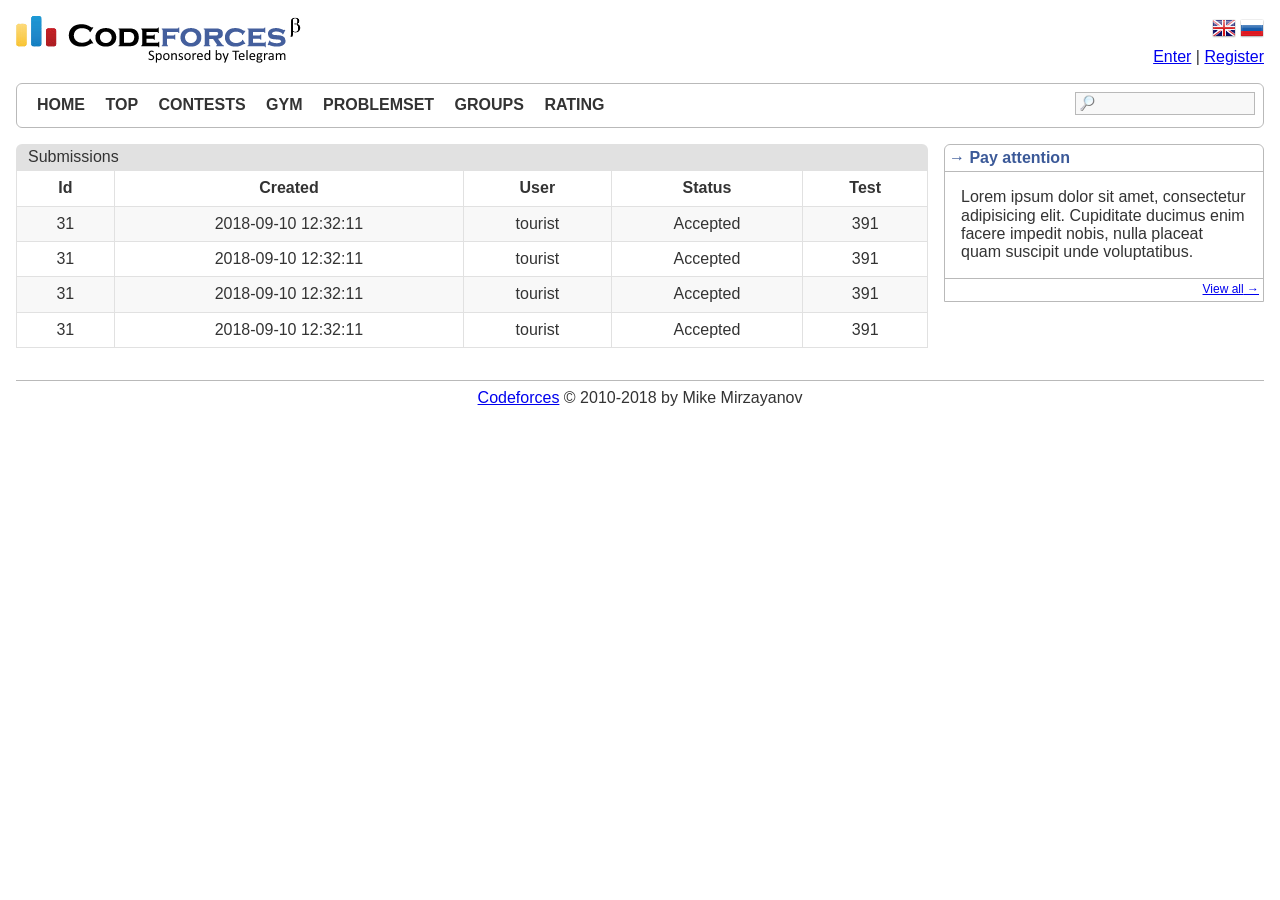
==== commit 3f7f5076: "Merge 7cc5af69b866a6d61284d0656927ceab868025d3 into ac3b6f35a389969e234ce600aa92ef89921dc71f" ====
--- a/hw2/_layout/index.html
+++ b/hw2/_layout/index.html
@@ -20,10 +20,10 @@
     </div>
     <nav>
         <ul>
-            <li><a href="#" data-page="blog" aria-controls="blog">Home</a></li>
+            <li><a href="#">Home</a></li>
             <li><a href="#">Top</a></li>
-            <li><a href="#" data-page="submissions" aria-controls="submissions" aria-current="page">Contests</a></li>
-            <li><a href="#" data-page="login" aria-controls="login">Gym</a></li>
+            <li><a href="#">Contests</a></li>
+            <li><a href="#">Gym</a></li>
             <li><a href="#">Problemset</a></li>
             <li><a href="#">Groups</a></li>
             <li><a href="#">Rating</a></li>
@@ -48,7 +48,7 @@
             </div>
         </section>
     </aside>
-    <main id="submissions">
+            <main>
         <div class="datatable">
             <div class="caption">Submissions</div>
             <table>
@@ -94,88 +94,9 @@
             </table>
         </div>
     </main>
-    <main id="blog" hidden>
-        <article>
-            <div class="title">Codeforces Round #510 (Div. 2)</div>
-            <div class="information">By Vovuh, 2 days ago, translation</div>
-            <div class="body">
-                <p>Hello, Codeforces</p>
-                <p>Codeforces Round #510 (Div. 2) will start at Monday, September 17, 2018 at 11:05. The round will be
-                    rated for Div. 2 contestants (participants with the rating below 2100). Div. 1 participants can take
-                    a part out of competition as usual.</p>
-                <p>This round is held on the tasks of the school stage All-Russian Olympiad of Informatics 2018/2019
-                    year in city Saratov. The problems were prepared by PikMike, fcspartakm, Ne0n25, BledDest, Ajosteen
-                    and Vovuh. Great thanks to our coordinator _kun_ for the help with the round preparation! I also
-                    would like to thank our testers DavidDenisov, PrianishnikovaRina, Decibit and Vshining.</p>
-                <p>UPD: The scoring distribution is 500-1000-1500-2000-2250-2750.</p>
-            </div>
-            <ul class="attachment">
-                <li>Announcement of <a href="#">Codeforces Round #510 (Div. 1)</a></li>
-                <li>Announcement of <a href="#">Codeforces Round #510 (Div. 2)</a></li>
-            </ul>
-            <div class="footer">
-                <div class="left">
-                    <img src="img/voteup.png" title="Vote Up" alt="Vote Up"/>
-                    <span class="positive-score">+173</span>
-                    <img src="img/votedown.png" title="Vote Down" alt="Vote Down"/>
-                </div>
-                <div class="right">
-                    <img src="img/date_16x16.png" title="Publish Time" alt="Publish Time"/>
-                    2 days ago
-                    <img src="img/comments_16x16.png" title="Comments" alt="Comments"/>
-                    <a href="#">68</a>
-                </div>
-            </div>
-        </article>
-    </main>
-        <main id="login" hidden>
-            <div class="login-form-box">
-                <div class="header">Login into Codeforces</div>
-                <div class="body">
-                    <form method="post" action=".">
-                        <div class="field">
-                            <div class="name">
-                                <label for="handleOrEmail">Handle/Email</label>
-                            </div>
-                            <div class="value">
-                                <input id="handleOrEmail"/>
-                            </div>
-                        </div>
-                        <div class="field">
-                            <div class="name">
-                                <label for="password">Password</label>
-                            </div>
-                            <div class="value">
-                                <input id="password" type="password"/>
-                            </div>
-                            <div class="error">
-                                Invalid handle or password
-                            </div>
-                        </div>
-                        <div class="checkbox-field">
-                            <input type="checkbox" id="remember">
-                            <label for="remember">Remember me</label>
-                        </div>
-                        <div class="button-field">
-                            <input type="submit" value="Login">
-                        </div>
-                        <div class="links">
-                            <a href="#">Forgot your password?</a>
-                        </div>
-                    </form>
-                </div>
-                <div class="footer">
-                    <a href="#">Use Gmail</a>
-                    <a href="#">Use Facebook</a>
-                    <a href="#">Use OpenID</a>
-                </div>
-            </div>
-        </main>
 </div>
 <footer>
     <a href="#">Codeforces</a> &copy; 2010-2018 by Mike Mirzayanov
 </footer>
-<script src="js/login.js"></script>
-<script src="js/navigation.js"></script>
 </body>
 </html>
--- a/hw2/_layout/css/style.css
+++ b/hw2/_layout/css/style.css
@@ -2,18 +2,12 @@
     --border-color: rgb(185, 185, 185);
     --border-radius: 6px;
     --black-color: #333;
+    --blue-color: blue;
+    --gray-color: gray;
+    --green-color: green;
     --caption-color: #3B5998;
-    --muted-color: #888;
-    --background-color: white;
-    --search-border-color: #d4d4d4;
-    --search-background-color: #f4f4f4;
-    --table-color: #e1e1e1;
-    --table-row-color: #f8f8f8;
-    --input-border-color: #aaa;
-    --button-border-color: #999;
-    --button-background-color: #ddd;
-    --positive-color: green;
-    --error-color: red;
+    --background-color: rgb(248, 248, 248);
+    --background-caption-color: rgb(225, 225, 225);
     color: var(--black-color);
     font-family: Verdana, sans-serif;
     font-size: 16px;
@@ -39,45 +33,37 @@
 }
 
 header {
-    display: flex;
-    flex-wrap: wrap;
-    justify-content: space-between;
-    align-items: flex-start;
+    position: relative;
+}
+
+header .languages {
+    position: absolute;
+    top: 0;
+    right: 0;
 }
 
 header .enter-or-register-box {
-    flex-basis: 100%;
-    margin-top: -1.15em;
-    text-align: right;
-}
-
-header .languages {
-    display: flex;
-    gap: 0.25rem;
+    position: absolute;
+    top: 32px;
+    right: 0;
 }
 
 header nav {
-    display: flex;
-    flex-basis: 100%;
-    align-items: center;
-    gap: 1rem;
     border: 1px solid var(--border-color);
     border-radius: var(--border-radius);
-    box-sizing: border-box;
-    min-height: 2.75rem;
-    padding: 0 0.5rem 0 1.25rem;
+    padding: 0.75rem 0.25rem;
     margin-top: 1rem;
+    position: relative;
 }
 
 header nav ul {
-    display: flex;
-    flex: 1;
-    flex-wrap: wrap;
-    align-items: center;
-    gap: 0.75rem 1rem;
     margin: 0;
     padding: 0;
-    list-style: none;
+}
+
+header nav ul li {
+    display: inline;
+    margin-left: 1rem;
 }
 
 header nav ul li a {
@@ -88,23 +74,210 @@
     text-transform: uppercase;
 }
 
+header nav .search {
+    position: absolute;
+    right: 0.5rem;
+    top: 0.5rem;
+}
+
+header nav .search input {
+    padding: 0.2rem 0.25rem 0.2rem 1.5rem;
+    font-size: 12px;
+    background: var(--background-color) url(../img/search-16x16.png) no-repeat 0.25rem center;
+    outline: none;
+
+    border: 1px solid var(--border-color);
+}
+
+header nav .search input:focus {
+    border-color: var(--blue-color);
+}
+
 .middle {
-    display: flex;
-    align-items: flex-start;
-    gap: 1rem;
     margin-top: 1rem;
+    overflow: auto;
 }
 
 aside {
-    flex: 0 0 20rem;
-    order: 2;
+    float: right;
+    width: 20rem;
 }
 
 main {
-    flex: 1;
-    order: 1;
-    min-width: 0;
-}
+    margin-right: 21rem;
+}
+
+
+main .datatable {   
+    border: 0;
+}
+
+main .caption {
+    padding: 0.25rem 0rem 0.25rem 0.75rem;
+    background-color: var(--background-caption-color);
+    border-top-left-radius: var(--border-radius);   
+    border-top-right-radius: var(--border-radius);   
+
+}
+
+main .datatable table {  
+    border-collapse: collapse;
+    width: 100%;
+}
+
+main .datatable td, main .datatable th {  
+    padding: 0.5rem 1rem 0.5rem 1rem;
+    border: 1px solid var(--background-caption-color);
+    text-align: center;
+}
+
+main .datatable tbody tr:nth-child(2n-1) {  
+    background-color: var(--background-color);
+}
+
+
+
+main article .title {
+    font-size: 1.3rem;
+    color: var(--caption-color);
+    font-weight: bold;
+}
+
+main article .information {
+    color: var(--gray-color);
+    font-size: 0.9rem;
+    margin-top: 0.25rem;
+}
+
+main article .body {
+    font-size: 0.85rem;
+    border-left: 5px solid var(--border-color);
+    margin-top: 0.5rem;
+    padding-left: 0.75rem;
+    padding-right: 1.5rem;
+}
+
+main article .body p:last-child {
+    margin-bottom: 0rem;
+}
+
+main article .attachment {
+    color: var(--gray-color);
+    font-size: 0.8rem;
+    list-style: none;
+    padding: 0;   
+    margin: 0.5rem 0;
+
+}
+
+main article .attachment li {
+    background: url(../img/paperclip-16x16.png) no-repeat 0rem center;    
+    padding-left: 1.25rem;    
+    padding-top: 0.3rem;
+}
+
+main article .footer { 
+    border: 2px solid var(--border-color);
+    border-radius: var(--border-radius);   
+    position: relative;
+    height: 2.2rem;
+}
+
+main article .footer .positive-score { 
+    font-weight: bold;
+    color: var(--green-color);
+}   
+
+main article .footer .left { 
+    position: absolute;
+    left: 0.5rem;
+    top: 0.5rem;
+}
+main article .footer .right { 
+    position: absolute;
+    right: 0.5rem;
+    top: 0.5rem;
+}
+main article .footer img { 
+    vertical-align: middle;
+}
+
+
+main .login-form-box { 
+    border: 1px solid var(--border-color);
+    border-radius: var(--border-radius);  
+    width: 50%;
+    min-width: 28rem;
+    margin: 0 auto;
+}
+
+main .login-form-box .header { 
+    border-bottom: 1px solid var(--border-color); 
+    font-weight: bold;
+    color: var(--caption-color);
+    padding: 0.25rem 0.5rem;
+}
+
+main .login-form-box .field { 
+    position: relative;
+    height: 3rem;
+}
+main .login-form-box .body { 
+    padding: 1.5rem 0.25rem 0.25rem 1.5rem;
+}
+
+main .login-form-box .field .name { 
+    position: absolute;
+    width: 9rem;
+    top: 0;
+    left: 0;
+    text-align: right;
+}
+
+main .login-form-box .field .value { 
+    position: absolute;
+    top: 0;
+    left: 10rem;
+}
+main .login-form-box .field .error { 
+    position: absolute;
+    top: 1.5rem;
+    left: 10rem;
+    font-size: 0.7rem;
+    color:red;
+}
+
+main .login-form-box .checkbox-field { 
+    margin: 0.5rem 0 0 10rem;
+    font-size: 0.8rem;
+}
+
+main .login-form-box .button-field { 
+    margin: 1.75rem 0 0 10rem;
+}
+main .login-form-box .button-field input { 
+    width: 6rem;
+}
+
+
+main .login-form-box .links { 
+    text-align: right;
+    font-size: 0.7rem;
+}
+
+main .login-form-box .footer { 
+    font-size: 0.7rem;
+    border-top: 1px solid var(--border-color); 
+    padding: 0.25rem;
+    height: 1rem;
+}
+
+main .login-form-box .footer a { 
+    float: right;
+    margin: 0.25rem 0 0.25rem 1rem;
+}
+
+
 
 footer {
     margin-top: 2rem;
@@ -123,9 +296,6 @@
     border-bottom: 1px solid var(--border-color);
     padding: 0.25rem;
     font-weight: bold;
-    font-family: Georgia, serif;
-    font-size: 1.125rem;
-    line-height: 1.125rem;
     color: var(--caption-color);
 }
 
@@ -138,291 +308,16 @@
 }
 
 aside section .footer {
-    display: flex;
-    justify-content: flex-end;
     border-top: 1px solid var(--border-color);
+    overflow: auto;
     padding: 0.25rem;
 }
 
 aside section .footer a {
+    float: right;
     font-size: 0.75rem;
 }
 
 aside section .footer a:after {
     content: " →";
 }
-
-header nav .search {
-    display: flex;
-    flex: 0 0 auto;
-    margin: 0;
-}
-
-header nav .search input {
-    box-sizing: border-box;
-    width: 11.5rem;
-    height: 1.25rem;
-    border: 1px solid var(--search-border-color);
-    padding: 0 0.25rem 0 1.25rem;
-    background: var(--search-background-color) url("../img/search-16x16.png") no-repeat 0.125rem center;
-    font-size: 0.75rem;
-}
-
-.datatable {
-    font-size: 0.8125rem;
-}
-
-.datatable .caption {
-    border-radius: var(--border-radius) var(--border-radius) 0 0;
-    padding: 0.25rem 0.5rem;
-    background: var(--table-color);
-    font-size: 0.875rem;
-    line-height: 1.0625rem;
-}
-
-.datatable table {
-    width: 100%;
-    border-collapse: collapse;
-    text-align: center;
-}
-
-.datatable th,
-.datatable td {
-    border: 1px solid var(--table-color);
-    padding: 0.3125rem;
-    line-height: 1rem;
-}
-
-.datatable th {
-    font-family: Georgia, serif;
-    font-size: 0.875rem;
-}
-
-.datatable th:first-child {
-    width: 8.5%;
-}
-
-.datatable th:nth-child(2) {
-    width: 43.2%;
-}
-
-.datatable th:last-child {
-    width: 12.6%;
-}
-
-.datatable tbody tr:nth-child(2n-1) {
-    background: var(--table-row-color);
-}
-
-article .title {
-    color: var(--caption-color);
-    font-size: 1.375rem;
-    font-weight: bold;
-}
-
-article .information {
-    margin-top: 0.125rem;
-    color: var(--muted-color);
-    font-size: 0.875rem;
-}
-
-article .body {
-    margin-top: 1rem;
-    border-left: 4px solid var(--border-color);
-    padding-left: 0.75rem;
-    font-family: Arial, sans-serif;
-}
-
-article .body p {
-    margin: 0 0 1rem;
-}
-
-article .body p:last-child {
-    margin-bottom: 0;
-}
-
-article .attachment {
-    margin: 0.4375rem 0;
-    padding: 0;
-    color: var(--muted-color);
-    font-size: 0.8125rem;
-    list-style: none;
-}
-
-article .attachment li {
-    min-height: 1rem;
-    padding-left: 1.25rem;
-    background: url("../img/paperclip-16x16.png") no-repeat left center;
-    line-height: 1.25rem;
-}
-
-article .footer {
-    display: flex;
-    justify-content: space-between;
-    align-items: center;
-    gap: 0.5rem;
-    border: 1px solid var(--border-color);
-    border-radius: var(--border-radius);
-    padding: 0.375rem 0.625rem;
-    line-height: 1.4375rem;
-}
-
-article .footer .left {
-    display: flex;
-    align-items: center;
-    gap: 0.5rem;
-}
-
-article .footer .positive-score {
-    color: var(--positive-color);
-    font-family: Georgia, serif;
-    font-size: 1.125rem;
-    font-weight: bold;
-}
-
-article .footer .right {
-    display: flex;
-    align-items: center;
-    gap: 0.25rem;
-    font-size: 0.875rem;
-}
-
-article .footer .right img {
-    margin-left: 0.5rem;
-}
-
-.login-form-box {
-    width: 30rem;
-    max-width: calc(100% - 2px);
-    margin: 0 auto;
-    border: 1px solid var(--border-color);
-    border-radius: var(--border-radius) var(--border-radius) 0 0;
-}
-
-.login-form-box .header {
-    border-bottom: 1px solid var(--border-color);
-    padding: 0.25rem 0.5rem;
-    color: var(--caption-color);
-    font-size: 1.125rem;
-    font-family: Georgia, serif;
-    line-height: 1.125rem;
-    font-weight: bold;
-}
-
-.login-form-box .body {
-    padding-top: 1.5rem;
-}
-
-.login-form-box .field {
-    display: flex;
-    flex-wrap: wrap;
-    align-items: center;
-    column-gap: 1rem;
-    margin-bottom: 1.5rem;
-}
-
-.login-form-box .field .name {
-    flex: 0 0 11rem;
-    text-align: right;
-    line-height: 1.5rem;
-}
-
-.login-form-box .field .value {
-    flex: 1;
-    min-width: 0;
-}
-
-.login-form-box .field .error,
-.login-form-box .checkbox-field,
-.login-form-box .button-field {
-    margin-left: 12rem;
-}
-
-.login-form-box .field input {
-    box-sizing: border-box;
-    width: 15.25rem;
-    max-width: calc(100% - 0.5rem);
-    height: 1.5rem;
-    border: 1px solid var(--input-border-color);
-    padding: 0.0625rem 0.125rem;
-    background: var(--background-color);
-}
-
-.login-form-box .field .error {
-    flex-basis: 100%;
-    color: var(--error-color);
-    font-size: 0.8125rem;
-}
-
-.login-form-box .checkbox-field {
-    display: flex;
-    align-items: center;
-    gap: 0.25rem;
-    font-size: 0.8125rem;
-}
-
-.login-form-box .button-field {
-    margin-top: 2rem;
-}
-
-.login-form-box .button-field input {
-    width: 6rem;
-    height: 1.5625rem;
-    border: 1px solid var(--button-border-color);
-    border-radius: 2px;
-    padding: 0;
-    background: linear-gradient(var(--background-color), var(--button-background-color));
-    cursor: pointer;
-}
-
-.login-form-box .links {
-    padding: 0.125rem 0.25rem;
-    text-align: right;
-    font-size: 0.8125rem;
-}
-
-.login-form-box .footer {
-    display: flex;
-    flex-direction: row-reverse;
-    flex-wrap: wrap;
-    gap: 1rem;
-    border-top: 1px solid var(--border-color);
-    padding: 0.25rem;
-    font-size: 0.8125rem;
-}
-
-@media (max-width: 1024px) {
-    aside {
-        flex-basis: 16rem;
-    }
-}
-
-@media (max-width: 800px) {
-    aside {
-        flex-basis: 14rem;
-    }
-
-    header nav .search input {
-        width: 9rem;
-    }
-
-    header nav ul {
-        column-gap: 0.5rem;
-    }
-
-    .login-form-box .field .name {
-        flex-basis: 8rem;
-    }
-
-    .login-form-box .field .error,
-    .login-form-box .checkbox-field,
-    .login-form-box .button-field {
-        margin-left: 9rem;
-    }
-}
-
-header nav a[aria-current="page"] {
-    color: var(--caption-color);
-    text-decoration: underline;
-    text-underline-offset: 0.25rem;
-}
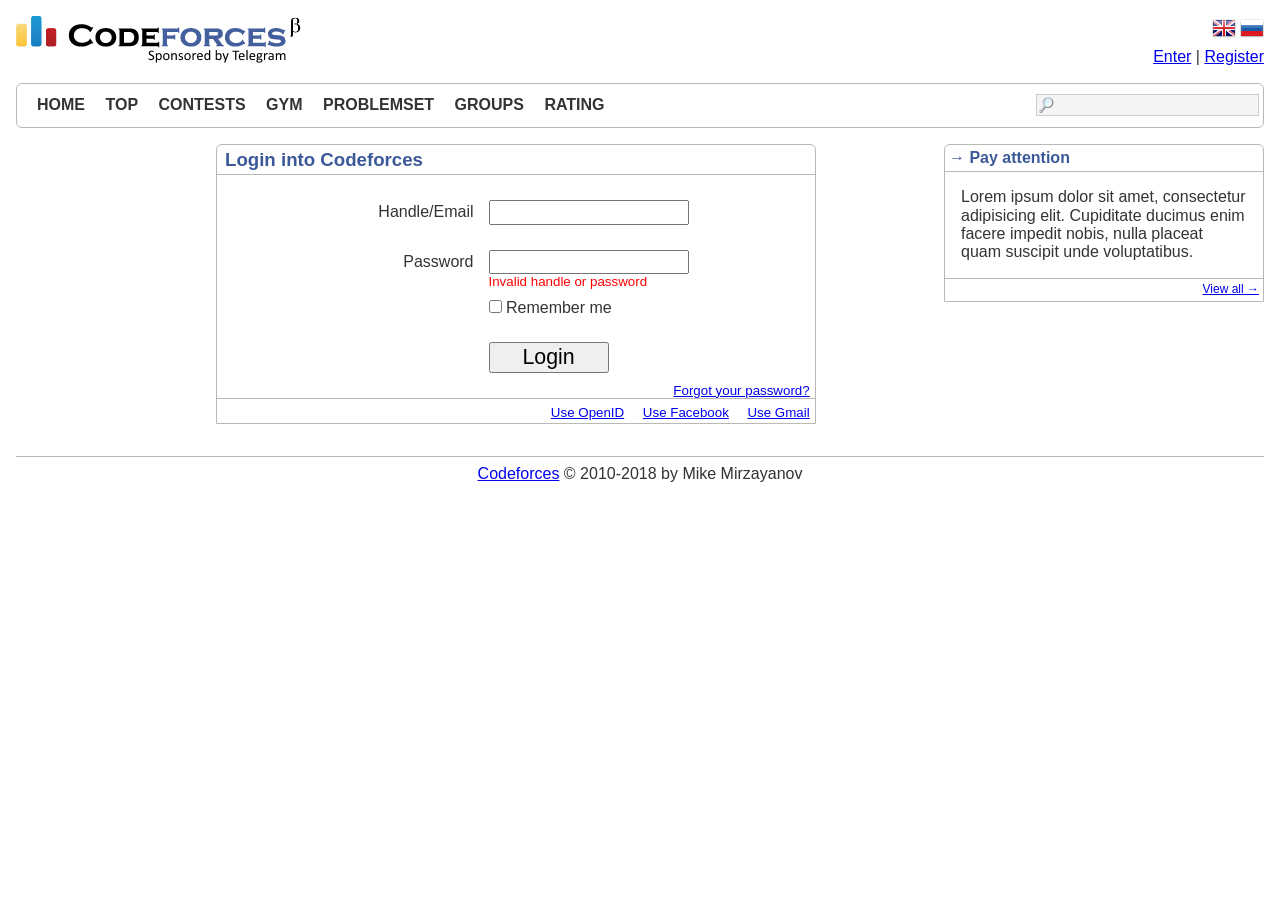
==== commit ad4720c3: "Merge 63e31fcb339c1e44d1c8f558ba849d1a0b91e108 into ac3b6f35a389969e234ce600aa92ef89921dc71f" ====
--- a/hw2/_layout/index.html
+++ b/hw2/_layout/index.html
@@ -14,16 +14,16 @@
         <a href="#"><img src="img/ru.png" alt="In Russian" title="In Russian"/></a>
     </div>
     <div class="enter-or-register-box">
-        <a href="#">Enter</a>
+        <a href="#" data-target="task4">Enter</a>
         |
         <a href="#">Register</a>
     </div>
     <nav>
         <ul>
-            <li><a href="#">Home</a></li>
+            <li><a href="#" data-target="task3">Home</a></li>
             <li><a href="#">Top</a></li>
             <li><a href="#">Contests</a></li>
-            <li><a href="#">Gym</a></li>
+            <li><a href="#" data-target="task2">Gym</a></li>
             <li><a href="#">Problemset</a></li>
             <li><a href="#">Groups</a></li>
             <li><a href="#">Rating</a></li>
@@ -48,50 +48,129 @@
             </div>
         </section>
     </aside>
-            <main>
-        <div class="datatable">
-            <div class="caption">Submissions</div>
-            <table>
-                <thead>
-                <tr>
-                    <th>Id</th>
-                    <th>Created</th>
-                    <th>User</th>
-                    <th>Status</th>
-                    <th>Test</th>
-                </tr>
-                </thead>
-                <tbody>
-                <tr>
-                    <td>31</td>
-                    <td>2018-09-10 12:32:11</td>
-                    <td>tourist</td>
-                    <td>Accepted</td>
-                    <td>391</td>
-                </tr>
-                <tr>
-                    <td>31</td>
-                    <td>2018-09-10 12:32:11</td>
-                    <td>tourist</td>
-                    <td>Accepted</td>
-                    <td>391</td>
-                </tr>
-                <tr>
-                    <td>31</td>
-                    <td>2018-09-10 12:32:11</td>
-                    <td>tourist</td>
-                    <td>Accepted</td>
-                    <td>391</td>
-                </tr>
-                <tr>
-                    <td>31</td>
-                    <td>2018-09-10 12:32:11</td>
-                    <td>tourist</td>
-                    <td>Accepted</td>
-                    <td>391</td>
-                </tr>
-                </tbody>
-            </table>
+    <main>
+        <div id="task2" class="page">
+            <div class="datatable">
+                <div class="caption">Submissions</div>
+                <table>
+                    <thead>
+                    <tr>
+                        <th>Id</th>
+                        <th>Created</th>
+                        <th>User</th>
+                        <th>Status</th>
+                        <th>Test</th>
+                    </tr>
+                    </thead>
+                    <tbody>
+                    <tr>
+                        <td>31</td>
+                        <td>2018-09-10 12:32:11</td>
+                        <td>tourist</td>
+                        <td>Accepted</td>
+                        <td>391</td>
+                    </tr>
+                    <tr>
+                        <td>31</td>
+                        <td>2018-09-10 12:32:11</td>
+                        <td>tourist</td>
+                        <td>Accepted</td>
+                        <td>391</td>
+                    </tr>
+                    <tr>
+                        <td>31</td>
+                        <td>2018-09-10 12:32:11</td>
+                        <td>tourist</td>
+                        <td>Accepted</td>
+                        <td>391</td>
+                    </tr>
+                    <tr>
+                        <td>31</td>
+                        <td>2018-09-10 12:32:11</td>
+                        <td>tourist</td>
+                        <td>Accepted</td>
+                        <td>391</td>
+                    </tr>
+                    </tbody>
+                </table>
+            </div>
+        </div>
+        <div id="task3" class="page">
+            <article>
+                <div class="title">Codeforces Round #510 (Div. 2)</div>
+                <div class="information">By Vovuh, 2 days ago, translation</div>
+                <div class="body">
+                    <p>Hello, Codeforces</p>
+                    <p>Codeforces Round #510 (Div. 2) will start at Monday, September 17, 2018 at 11:05. The round will be
+                        rated for Div. 2 contestants (participants with the rating below 2100). Div. 1 participants can take
+                        a part out of competition as usual.</p>
+                    <p>This round is held on the tasks of the school stage All-Russian Olympiad of Informatics 2018/2019
+                        year in city Saratov. The problems were prepared by PikMike, fcspartakm, Ne0n25, BledDest, Ajosteen
+                        and Vovuh. Great thanks to our coordinator _kun_ for the help with the round preparation! I also
+                        would like to thank our testers DavidDenisov, PrianishnikovaRina, Decibit and Vshining.</p>
+                    <p>UPD: The scoring distribution is 500-1000-1500-2000-2250-2750.</p>
+                </div>
+                <ul class="attachment">
+                    <li>Announcement of <a href="#">Codeforces Round #510 (Div. 1)</a></li>
+                    <li>Announcement of <a href="#">Codeforces Round #510 (Div. 2)</a></li>
+                </ul>
+                <div class="footer">
+                    <div class="left">
+                        <img src="img/voteup.png" title="Vote Up" alt="Vote Up"/>
+                        <span class="positive-score">+173</span>
+                        <img src="img/votedown.png" title="Vote Down" alt="Vote Down"/>
+                    </div>
+                    <div class="right">
+                        <img src="img/date_16x16.png" title="Publish Time" alt="Publish Time"/>
+                        2 days ago
+                        <img src="img/comments_16x16.png" title="Comments" alt="Comments"/>
+                        <a href="#">68</a>
+                    </div>
+                </div>
+            </article>
+        </div>
+        <div id="task4" class="page active">
+            <div class="login-form-box">
+                <div class="header">Login into Codeforces</div>
+                <div class="body">
+                    <form method="post" action=".">
+                        <div class="field">
+                            <div class="name">
+                                <label for="handleOrEmail">Handle/Email</label>
+                            </div>
+                            <div class="value">
+                                <input id="handleOrEmail"/>
+                            </div>
+                        </div>
+                        <div class="field">
+                            <div class="name">
+                                <label for="password">Password</label>
+                            </div>
+                            <div class="value">
+                                <input id="password" type="password"/>
+                            </div>
+                            <div class="error">
+                                Invalid handle or password
+                            </div>
+                        </div>
+                        <div class="checkbox-field">
+                            <input type="checkbox" id="remember">
+                            <label for="remember">Remember me</label>
+                        </div>
+                        <div class="button-field">
+                            <input type="submit" value="Login">
+                        </div>
+                        <div class="links">
+                            <a href="#">Forgot your password?</a>
+                        </div>
+                    </form>
+                </div>
+                <div class="footer">
+                    <a href="#">Use Gmail</a>
+                    <a href="#">Use Facebook</a>
+                    <a href="#">Use OpenID</a>
+                </div>
+            </div>
         </div>
     </main>
 </div>
@@ -99,4 +178,6 @@
     <a href="#">Codeforces</a> &copy; 2010-2018 by Mike Mirzayanov
 </footer>
 </body>
-</html>
+<script src="js/main.js"></script>
+<script src="js/login.js"></script>
+</html>
--- a/hw2/_layout/css/style.css
+++ b/hw2/_layout/css/style.css
@@ -2,12 +2,7 @@
     --border-color: rgb(185, 185, 185);
     --border-radius: 6px;
     --black-color: #333;
-    --blue-color: blue;
-    --gray-color: gray;
-    --green-color: green;
     --caption-color: #3B5998;
-    --background-color: rgb(248, 248, 248);
-    --background-caption-color: rgb(225, 225, 225);
     color: var(--black-color);
     font-family: Verdana, sans-serif;
     font-size: 16px;
@@ -53,7 +48,6 @@
     border-radius: var(--border-radius);
     padding: 0.75rem 0.25rem;
     margin-top: 1rem;
-    position: relative;
 }
 
 header nav ul {
@@ -74,25 +68,6 @@
     text-transform: uppercase;
 }
 
-header nav .search {
-    position: absolute;
-    right: 0.5rem;
-    top: 0.5rem;
-}
-
-header nav .search input {
-    padding: 0.2rem 0.25rem 0.2rem 1.5rem;
-    font-size: 12px;
-    background: var(--background-color) url(../img/search-16x16.png) no-repeat 0.25rem center;
-    outline: none;
-
-    border: 1px solid var(--border-color);
-}
-
-header nav .search input:focus {
-    border-color: var(--blue-color);
-}
-
 .middle {
     margin-top: 1rem;
     overflow: auto;
@@ -106,178 +81,6 @@
 main {
     margin-right: 21rem;
 }
-
-
-main .datatable {   
-    border: 0;
-}
-
-main .caption {
-    padding: 0.25rem 0rem 0.25rem 0.75rem;
-    background-color: var(--background-caption-color);
-    border-top-left-radius: var(--border-radius);   
-    border-top-right-radius: var(--border-radius);   
-
-}
-
-main .datatable table {  
-    border-collapse: collapse;
-    width: 100%;
-}
-
-main .datatable td, main .datatable th {  
-    padding: 0.5rem 1rem 0.5rem 1rem;
-    border: 1px solid var(--background-caption-color);
-    text-align: center;
-}
-
-main .datatable tbody tr:nth-child(2n-1) {  
-    background-color: var(--background-color);
-}
-
-
-
-main article .title {
-    font-size: 1.3rem;
-    color: var(--caption-color);
-    font-weight: bold;
-}
-
-main article .information {
-    color: var(--gray-color);
-    font-size: 0.9rem;
-    margin-top: 0.25rem;
-}
-
-main article .body {
-    font-size: 0.85rem;
-    border-left: 5px solid var(--border-color);
-    margin-top: 0.5rem;
-    padding-left: 0.75rem;
-    padding-right: 1.5rem;
-}
-
-main article .body p:last-child {
-    margin-bottom: 0rem;
-}
-
-main article .attachment {
-    color: var(--gray-color);
-    font-size: 0.8rem;
-    list-style: none;
-    padding: 0;   
-    margin: 0.5rem 0;
-
-}
-
-main article .attachment li {
-    background: url(../img/paperclip-16x16.png) no-repeat 0rem center;    
-    padding-left: 1.25rem;    
-    padding-top: 0.3rem;
-}
-
-main article .footer { 
-    border: 2px solid var(--border-color);
-    border-radius: var(--border-radius);   
-    position: relative;
-    height: 2.2rem;
-}
-
-main article .footer .positive-score { 
-    font-weight: bold;
-    color: var(--green-color);
-}   
-
-main article .footer .left { 
-    position: absolute;
-    left: 0.5rem;
-    top: 0.5rem;
-}
-main article .footer .right { 
-    position: absolute;
-    right: 0.5rem;
-    top: 0.5rem;
-}
-main article .footer img { 
-    vertical-align: middle;
-}
-
-
-main .login-form-box { 
-    border: 1px solid var(--border-color);
-    border-radius: var(--border-radius);  
-    width: 50%;
-    min-width: 28rem;
-    margin: 0 auto;
-}
-
-main .login-form-box .header { 
-    border-bottom: 1px solid var(--border-color); 
-    font-weight: bold;
-    color: var(--caption-color);
-    padding: 0.25rem 0.5rem;
-}
-
-main .login-form-box .field { 
-    position: relative;
-    height: 3rem;
-}
-main .login-form-box .body { 
-    padding: 1.5rem 0.25rem 0.25rem 1.5rem;
-}
-
-main .login-form-box .field .name { 
-    position: absolute;
-    width: 9rem;
-    top: 0;
-    left: 0;
-    text-align: right;
-}
-
-main .login-form-box .field .value { 
-    position: absolute;
-    top: 0;
-    left: 10rem;
-}
-main .login-form-box .field .error { 
-    position: absolute;
-    top: 1.5rem;
-    left: 10rem;
-    font-size: 0.7rem;
-    color:red;
-}
-
-main .login-form-box .checkbox-field { 
-    margin: 0.5rem 0 0 10rem;
-    font-size: 0.8rem;
-}
-
-main .login-form-box .button-field { 
-    margin: 1.75rem 0 0 10rem;
-}
-main .login-form-box .button-field input { 
-    width: 6rem;
-}
-
-
-main .login-form-box .links { 
-    text-align: right;
-    font-size: 0.7rem;
-}
-
-main .login-form-box .footer { 
-    font-size: 0.7rem;
-    border-top: 1px solid var(--border-color); 
-    padding: 0.25rem;
-    height: 1rem;
-}
-
-main .login-form-box .footer a { 
-    float: right;
-    margin: 0.25rem 0 0.25rem 1rem;
-}
-
-
 
 footer {
     margin-top: 2rem;
@@ -321,3 +124,219 @@
 aside section .footer a:after {
     content: " →";
 }
+
+/*Task 1*/
+
+.search {
+    float: right;
+    margin-top: -21px;
+}
+
+.search input {
+    border: 1px solid #ccc;
+    background: #f4f4f4 url(../img/search-16x16.png) 2px 2px no-repeat;
+    padding: 1px 1px 1px 20px;
+}
+
+/*Task 2*/
+
+.datatable {
+    background: #e1e1e1;
+    border-radius: var(--border-radius) var(--border-radius) 0 0;
+}
+
+.caption {
+    padding: 4px 0 0 6px;
+}
+
+.datatable table {
+    background-color: white;
+    border: 1px solid #e1e1e1;
+    border-collapse: collapse;
+    width: 100%;
+}
+
+.datatable tbody tr:nth-child(2n-1) {
+    background-color: #f8f8f8;
+}
+
+.datatable td {
+    text-align: center;
+}
+
+.datatable td,th {
+    border: 1px solid #e1e1e1;
+    padding: 6px;
+}
+
+.page {
+    display: none;
+}
+
+.page.active {
+    display: block;
+}
+
+/* Task3 */
+
+article .title {
+    color: var(--caption-color);
+    font-size: 16pt;
+    font-weight: bold;
+    margin-bottom: 4px;
+}
+
+article .information{
+    color: #888;
+}
+
+article .body {
+    padding-left: 10px;
+    border-left: 4px solid var(--border-color);
+}
+
+article ul.attachment {
+    list-style-type: none;
+    padding-left: 0;
+    margin: 0;
+}
+
+article ul.attachment li {
+    padding-left: 18px;
+    background: url(../img/paperclip-16x16.png) no-repeat;
+    color: #888;
+}
+
+article .body p:last-child {
+    margin-bottom: 10px;
+}
+
+article .footer {
+    margin-top: 6px;
+    height: 35px;
+    border-radius: var(--border-radius);
+    border: 1px solid var(--border-color)
+}
+
+article .left {
+    margin: 6px 0 0 10px;
+    float: left;
+}
+
+article .left img {
+    vertical-align: middle;
+}
+
+article .positive-score {
+    vertical-align: middle;
+    color: forestgreen;
+    font-weight: bold;
+    font-size: 14pt;
+}
+
+article .right {
+    margin: 9px 10px 0 0;
+    float: right;
+}
+
+/* Task 4 */
+
+.login-form-box {
+    border: 1px solid var(--border-color);
+    margin-left: 200px;
+    width: 600px;
+    max-width: calc(100% - 200px);
+    box-sizing: border-box;
+    border-radius: var(--border-radius) var(--border-radius) 0 0;
+}
+
+.login-form-box .header {
+    color: var(--caption-color);
+    font-size: 14pt;
+    font-weight: bold;
+    margin-top: 3pt;
+    margin-bottom: 3pt;
+    margin-left: 6pt;
+}
+
+.login-form-box .body {
+    border-top: 1px solid var(--border-color);
+}
+
+.login-form-box .body form {
+    text-align: left;
+}
+
+.login-form-box .body .checkbox-field label {
+    text-align: left;
+}
+
+.login-form-box .body .button-field input {
+    width: 120px;
+    font-size: 16pt;
+    margin-bottom: 10px;
+}
+
+.login-form-box .body .field {
+    display: grid;
+    grid-template-columns: minmax(0, 130px) minmax(0, 200px);
+    column-gap: 15px;
+    align-items: center;
+    margin-top: 25px;
+    position: relative;
+
+    width: 345px;
+    max-width: 100%;
+    margin-left: auto;
+    margin-right: auto;
+    box-sizing: border-box;
+}
+
+.login-form-box .body .field .name {
+    text-align: right;
+}
+
+.login-form-box .body .field .value input {
+    width: 100%;
+    box-sizing: border-box;
+}
+
+.login-form-box .body .checkbox-field,
+.login-form-box .body .button-field {
+    width: 345px;
+    max-width: 100%;
+    margin-left: auto;
+    margin-right: auto;
+    padding-left: 145px;
+    box-sizing: border-box;
+    margin-top: 25px;
+}
+
+.login-form-box .body .field .error {
+    position: absolute;
+    left: 145px;
+    margin-bottom: 10px;
+    top: 100%;
+    color: red;
+    font-size: 10pt;
+}
+
+.login-form-box .links {
+    text-align: right;
+    font-size: 10pt;
+    margin-right: 4pt;
+}
+
+.login-form-box .footer {
+    border-top: 1px solid var(--border-color);
+    font-size: 10pt;
+    text-align: right;
+    padding-right: 4pt;
+    height: 18pt;
+}
+
+.login-form-box .footer a {
+    margin-left: 14pt;
+    float: right;
+    margin-top: 4pt;
+}
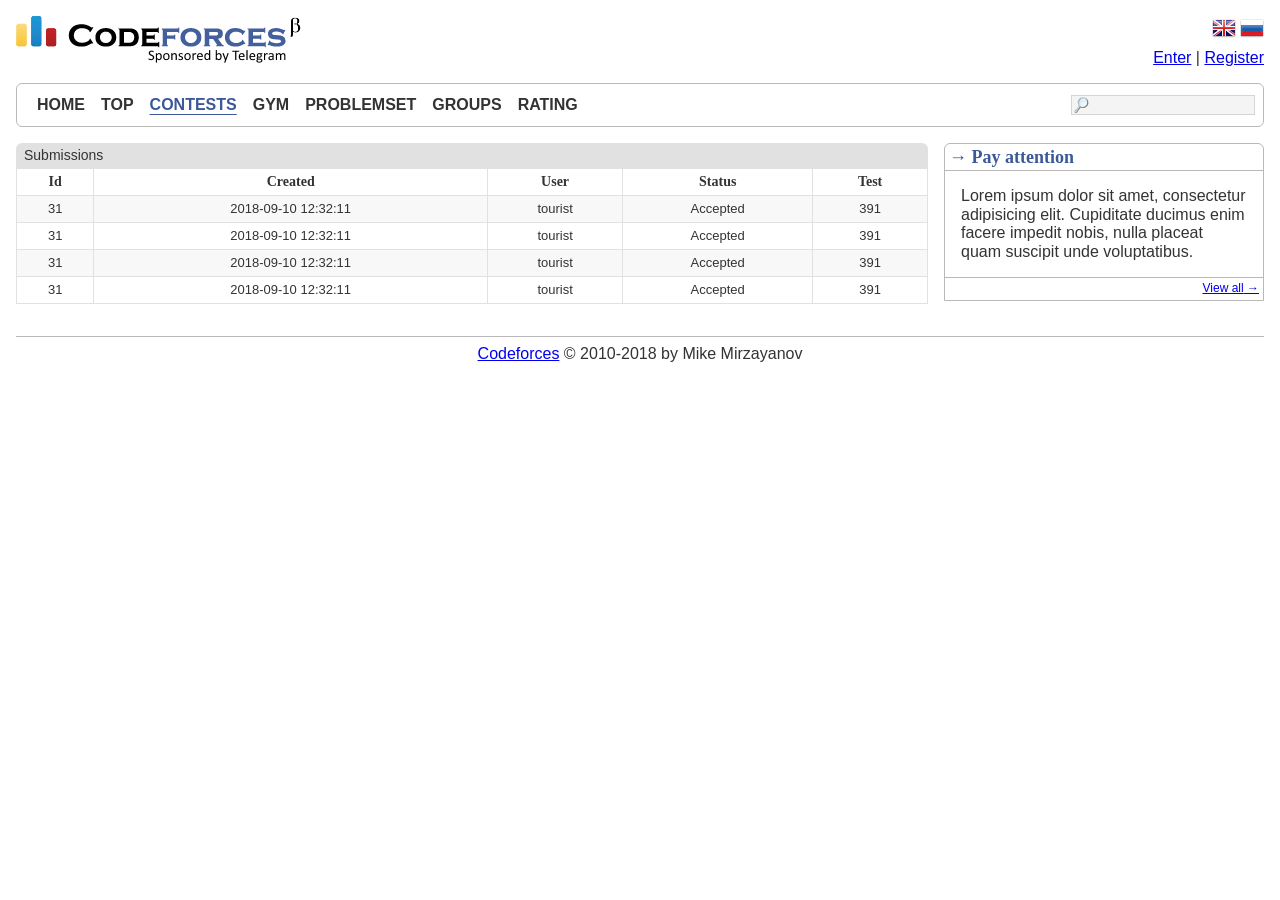
==== commit 9892db1a: "Merge 88380896b48726505c47f0d06f1e585b9d4f0feb into 675259fe35a8f4d19e21047f8f7a2be788839fe0" ====
--- a/hw2/_layout/index.html
+++ b/hw2/_layout/index.html
@@ -14,16 +14,16 @@
         <a href="#"><img src="img/ru.png" alt="In Russian" title="In Russian"/></a>
     </div>
     <div class="enter-or-register-box">
-        <a href="#" data-target="task4">Enter</a>
+        <a href="#">Enter</a>
         |
         <a href="#">Register</a>
     </div>
     <nav>
         <ul>
-            <li><a href="#" data-target="task3">Home</a></li>
+            <li><a href="#" data-page="blog" aria-controls="blog">Home</a></li>
             <li><a href="#">Top</a></li>
-            <li><a href="#">Contests</a></li>
-            <li><a href="#" data-target="task2">Gym</a></li>
+            <li><a href="#" data-page="submissions" aria-controls="submissions" aria-current="page">Contests</a></li>
+            <li><a href="#" data-page="login" aria-controls="login">Gym</a></li>
             <li><a href="#">Problemset</a></li>
             <li><a href="#">Groups</a></li>
             <li><a href="#">Rating</a></li>
@@ -48,88 +48,87 @@
             </div>
         </section>
     </aside>
-    <main>
-        <div id="task2" class="page">
-            <div class="datatable">
-                <div class="caption">Submissions</div>
-                <table>
-                    <thead>
-                    <tr>
-                        <th>Id</th>
-                        <th>Created</th>
-                        <th>User</th>
-                        <th>Status</th>
-                        <th>Test</th>
-                    </tr>
-                    </thead>
-                    <tbody>
-                    <tr>
-                        <td>31</td>
-                        <td>2018-09-10 12:32:11</td>
-                        <td>tourist</td>
-                        <td>Accepted</td>
-                        <td>391</td>
-                    </tr>
-                    <tr>
-                        <td>31</td>
-                        <td>2018-09-10 12:32:11</td>
-                        <td>tourist</td>
-                        <td>Accepted</td>
-                        <td>391</td>
-                    </tr>
-                    <tr>
-                        <td>31</td>
-                        <td>2018-09-10 12:32:11</td>
-                        <td>tourist</td>
-                        <td>Accepted</td>
-                        <td>391</td>
-                    </tr>
-                    <tr>
-                        <td>31</td>
-                        <td>2018-09-10 12:32:11</td>
-                        <td>tourist</td>
-                        <td>Accepted</td>
-                        <td>391</td>
-                    </tr>
-                    </tbody>
-                </table>
+    <main id="submissions">
+        <div class="datatable">
+            <div class="caption">Submissions</div>
+            <table>
+                <thead>
+                <tr>
+                    <th>Id</th>
+                    <th>Created</th>
+                    <th>User</th>
+                    <th>Status</th>
+                    <th>Test</th>
+                </tr>
+                </thead>
+                <tbody>
+                <tr>
+                    <td>31</td>
+                    <td>2018-09-10 12:32:11</td>
+                    <td>tourist</td>
+                    <td>Accepted</td>
+                    <td>391</td>
+                </tr>
+                <tr>
+                    <td>31</td>
+                    <td>2018-09-10 12:32:11</td>
+                    <td>tourist</td>
+                    <td>Accepted</td>
+                    <td>391</td>
+                </tr>
+                <tr>
+                    <td>31</td>
+                    <td>2018-09-10 12:32:11</td>
+                    <td>tourist</td>
+                    <td>Accepted</td>
+                    <td>391</td>
+                </tr>
+                <tr>
+                    <td>31</td>
+                    <td>2018-09-10 12:32:11</td>
+                    <td>tourist</td>
+                    <td>Accepted</td>
+                    <td>391</td>
+                </tr>
+                </tbody>
+            </table>
+        </div>
+    </main>
+    <main id="blog" hidden>
+        <article>
+            <div class="title">Codeforces Round #510 (Div. 2)</div>
+            <div class="information">By Vovuh, 2 days ago, translation</div>
+            <div class="body">
+                <p>Hello, Codeforces</p>
+                <p>Codeforces Round #510 (Div. 2) will start at Monday, September 17, 2018 at 11:05. The round will be
+                    rated for Div. 2 contestants (participants with the rating below 2100). Div. 1 participants can take
+                    a part out of competition as usual.</p>
+                <p>This round is held on the tasks of the school stage All-Russian Olympiad of Informatics 2018/2019
+                    year in city Saratov. The problems were prepared by PikMike, fcspartakm, Ne0n25, BledDest, Ajosteen
+                    and Vovuh. Great thanks to our coordinator _kun_ for the help with the round preparation! I also
+                    would like to thank our testers DavidDenisov, PrianishnikovaRina, Decibit and Vshining.</p>
+                <p>UPD: The scoring distribution is 500-1000-1500-2000-2250-2750.</p>
             </div>
-        </div>
-        <div id="task3" class="page">
-            <article>
-                <div class="title">Codeforces Round #510 (Div. 2)</div>
-                <div class="information">By Vovuh, 2 days ago, translation</div>
-                <div class="body">
-                    <p>Hello, Codeforces</p>
-                    <p>Codeforces Round #510 (Div. 2) will start at Monday, September 17, 2018 at 11:05. The round will be
-                        rated for Div. 2 contestants (participants with the rating below 2100). Div. 1 participants can take
-                        a part out of competition as usual.</p>
-                    <p>This round is held on the tasks of the school stage All-Russian Olympiad of Informatics 2018/2019
-                        year in city Saratov. The problems were prepared by PikMike, fcspartakm, Ne0n25, BledDest, Ajosteen
-                        and Vovuh. Great thanks to our coordinator _kun_ for the help with the round preparation! I also
-                        would like to thank our testers DavidDenisov, PrianishnikovaRina, Decibit and Vshining.</p>
-                    <p>UPD: The scoring distribution is 500-1000-1500-2000-2250-2750.</p>
+            <ul class="attachment">
+                <li>Announcement of <a href="#">Codeforces Round #510 (Div. 1)</a></li>
+                <li>Announcement of <a href="#">Codeforces Round #510 (Div. 2)</a></li>
+            </ul>
+            <div class="footer">
+                <div class="left">
+                    <img src="img/voteup.png" title="Vote Up" alt="Vote Up"/>
+                    <span class="positive-score">+173</span>
+                    <img src="img/votedown.png" title="Vote Down" alt="Vote Down"/>
                 </div>
-                <ul class="attachment">
-                    <li>Announcement of <a href="#">Codeforces Round #510 (Div. 1)</a></li>
-                    <li>Announcement of <a href="#">Codeforces Round #510 (Div. 2)</a></li>
-                </ul>
-                <div class="footer">
-                    <div class="left">
-                        <img src="img/voteup.png" title="Vote Up" alt="Vote Up"/>
-                        <span class="positive-score">+173</span>
-                        <img src="img/votedown.png" title="Vote Down" alt="Vote Down"/>
-                    </div>
-                    <div class="right">
-                        <img src="img/date_16x16.png" title="Publish Time" alt="Publish Time"/>
-                        2 days ago
-                        <img src="img/comments_16x16.png" title="Comments" alt="Comments"/>
-                        <a href="#">68</a>
-                    </div>
+                <div class="right">
+                    <img src="img/date_16x16.png" title="Publish Time" alt="Publish Time"/>
+                    2 days ago
+                    <img src="img/comments_16x16.png" title="Comments" alt="Comments"/>
+                    <a href="#">68</a>
                 </div>
-            </article>
-        </div>
-        <div id="task4" class="page active">
+            </div>
+        </article>
+    </main>
+        <main id="login" hidden>
             <div class="login-form-box">
                 <div class="header">Login into Codeforces</div>
                 <div class="body">
@@ -171,13 +170,12 @@
                     <a href="#">Use OpenID</a>
                 </div>
             </div>
-        </div>
-    </main>
+        </main>
 </div>
 <footer>
     <a href="#">Codeforces</a> &copy; 2010-2018 by Mike Mirzayanov
 </footer>
+<script src="js/login.js"></script>
+<script src="js/navigation.js"></script>
 </body>
-<script src="js/main.js"></script>
-<script src="js/login.js"></script>
-</html>+</html>
--- a/hw2/_layout/css/style.css
+++ b/hw2/_layout/css/style.css
@@ -3,6 +3,17 @@
     --border-radius: 6px;
     --black-color: #333;
     --caption-color: #3B5998;
+    --muted-color: #888;
+    --background-color: white;
+    --search-border-color: #d4d4d4;
+    --search-background-color: #f4f4f4;
+    --table-color: #e1e1e1;
+    --table-row-color: #f8f8f8;
+    --input-border-color: #aaa;
+    --button-border-color: #999;
+    --button-background-color: #ddd;
+    --positive-color: green;
+    --error-color: red;
     color: var(--black-color);
     font-family: Verdana, sans-serif;
     font-size: 16px;
@@ -28,36 +39,45 @@
 }
 
 header {
-    position: relative;
+    display: flex;
+    flex-wrap: wrap;
+    justify-content: space-between;
+    align-items: flex-start;
+}
+
+header .enter-or-register-box {
+    flex-basis: 100%;
+    margin-top: -1.15em;
+    text-align: right;
 }
 
 header .languages {
-    position: absolute;
-    top: 0;
-    right: 0;
-}
-
-header .enter-or-register-box {
-    position: absolute;
-    top: 32px;
-    right: 0;
+    display: flex;
+    gap: 0.25rem;
 }
 
 header nav {
+    display: flex;
+    flex-basis: 100%;
+    align-items: center;
+    gap: 1rem;
     border: 1px solid var(--border-color);
     border-radius: var(--border-radius);
-    padding: 0.75rem 0.25rem;
+    box-sizing: border-box;
+    min-height: 2.75rem;
+    padding: 0 0.5rem 0 1.25rem;
     margin-top: 1rem;
 }
 
 header nav ul {
+    display: flex;
+    flex: 1;
+    flex-wrap: wrap;
+    align-items: center;
+    gap: 0.75rem 1rem;
     margin: 0;
     padding: 0;
-}
-
-header nav ul li {
-    display: inline;
-    margin-left: 1rem;
+    list-style: none;
 }
 
 header nav ul li a {
@@ -69,17 +89,21 @@
 }
 
 .middle {
+    display: flex;
+    align-items: flex-start;
+    gap: 1rem;
     margin-top: 1rem;
-    overflow: auto;
 }
 
 aside {
-    float: right;
-    width: 20rem;
+    flex: 0 0 20rem;
+    order: 2;
 }
 
 main {
-    margin-right: 21rem;
+    flex: 1;
+    order: 1;
+    min-width: 0;
 }
 
 footer {
@@ -99,6 +123,9 @@
     border-bottom: 1px solid var(--border-color);
     padding: 0.25rem;
     font-weight: bold;
+    font-family: Georgia, serif;
+    font-size: 1.125rem;
+    line-height: 1.125rem;
     color: var(--caption-color);
 }
 
@@ -111,13 +138,13 @@
 }
 
 aside section .footer {
+    display: flex;
+    justify-content: flex-end;
     border-top: 1px solid var(--border-color);
-    overflow: auto;
     padding: 0.25rem;
 }
 
 aside section .footer a {
-    float: right;
     font-size: 0.75rem;
 }
 
@@ -125,218 +152,277 @@
     content: " →";
 }
 
-/*Task 1*/
-
-.search {
-    float: right;
-    margin-top: -21px;
-}
-
-.search input {
-    border: 1px solid #ccc;
-    background: #f4f4f4 url(../img/search-16x16.png) 2px 2px no-repeat;
-    padding: 1px 1px 1px 20px;
-}
-
-/*Task 2*/
+header nav .search {
+    display: flex;
+    flex: 0 0 auto;
+    margin: 0;
+}
+
+header nav .search input {
+    box-sizing: border-box;
+    width: 11.5rem;
+    height: 1.25rem;
+    border: 1px solid var(--search-border-color);
+    padding: 0 0.25rem 0 1.25rem;
+    background: var(--search-background-color) url("../img/search-16x16.png") no-repeat 0.125rem center;
+    font-size: 0.75rem;
+}
 
 .datatable {
-    background: #e1e1e1;
+    font-size: 0.8125rem;
+}
+
+.datatable .caption {
     border-radius: var(--border-radius) var(--border-radius) 0 0;
-}
-
-.caption {
-    padding: 4px 0 0 6px;
+    padding: 0.25rem 0.5rem;
+    background: var(--table-color);
+    font-size: 0.875rem;
+    line-height: 1.0625rem;
 }
 
 .datatable table {
-    background-color: white;
-    border: 1px solid #e1e1e1;
+    width: 100%;
     border-collapse: collapse;
-    width: 100%;
+    text-align: center;
+}
+
+.datatable th,
+.datatable td {
+    border: 1px solid var(--table-color);
+    padding: 0.3125rem;
+    line-height: 1rem;
+}
+
+.datatable th {
+    font-family: Georgia, serif;
+    font-size: 0.875rem;
+}
+
+.datatable th:first-child {
+    width: 8.5%;
+}
+
+.datatable th:nth-child(2) {
+    width: 43.2%;
+}
+
+.datatable th:last-child {
+    width: 12.6%;
 }
 
 .datatable tbody tr:nth-child(2n-1) {
-    background-color: #f8f8f8;
-}
-
-.datatable td {
-    text-align: center;
-}
-
-.datatable td,th {
-    border: 1px solid #e1e1e1;
-    padding: 6px;
-}
-
-.page {
-    display: none;
-}
-
-.page.active {
-    display: block;
-}
-
-/* Task3 */
+    background: var(--table-row-color);
+}
 
 article .title {
     color: var(--caption-color);
-    font-size: 16pt;
+    font-size: 1.375rem;
     font-weight: bold;
-    margin-bottom: 4px;
-}
-
-article .information{
-    color: #888;
+}
+
+article .information {
+    margin-top: 0.125rem;
+    color: var(--muted-color);
+    font-size: 0.875rem;
 }
 
 article .body {
-    padding-left: 10px;
+    margin-top: 1rem;
     border-left: 4px solid var(--border-color);
-}
-
-article ul.attachment {
-    list-style-type: none;
-    padding-left: 0;
-    margin: 0;
-}
-
-article ul.attachment li {
-    padding-left: 18px;
-    background: url(../img/paperclip-16x16.png) no-repeat;
-    color: #888;
+    padding-left: 0.75rem;
+    font-family: Arial, sans-serif;
+}
+
+article .body p {
+    margin: 0 0 1rem;
 }
 
 article .body p:last-child {
-    margin-bottom: 10px;
+    margin-bottom: 0;
+}
+
+article .attachment {
+    margin: 0.4375rem 0;
+    padding: 0;
+    color: var(--muted-color);
+    font-size: 0.8125rem;
+    list-style: none;
+}
+
+article .attachment li {
+    min-height: 1rem;
+    padding-left: 1.25rem;
+    background: url("../img/paperclip-16x16.png") no-repeat left center;
+    line-height: 1.25rem;
 }
 
 article .footer {
-    margin-top: 6px;
-    height: 35px;
+    display: flex;
+    justify-content: space-between;
+    align-items: center;
+    gap: 0.5rem;
+    border: 1px solid var(--border-color);
     border-radius: var(--border-radius);
-    border: 1px solid var(--border-color)
-}
-
-article .left {
-    margin: 6px 0 0 10px;
-    float: left;
-}
-
-article .left img {
-    vertical-align: middle;
-}
-
-article .positive-score {
-    vertical-align: middle;
-    color: forestgreen;
+    padding: 0.375rem 0.625rem;
+    line-height: 1.4375rem;
+}
+
+article .footer .left {
+    display: flex;
+    align-items: center;
+    gap: 0.5rem;
+}
+
+article .footer .positive-score {
+    color: var(--positive-color);
+    font-family: Georgia, serif;
+    font-size: 1.125rem;
     font-weight: bold;
-    font-size: 14pt;
-}
-
-article .right {
-    margin: 9px 10px 0 0;
-    float: right;
-}
-
-/* Task 4 */
+}
+
+article .footer .right {
+    display: flex;
+    align-items: center;
+    gap: 0.25rem;
+    font-size: 0.875rem;
+}
+
+article .footer .right img {
+    margin-left: 0.5rem;
+}
 
 .login-form-box {
+    width: 30rem;
+    max-width: calc(100% - 2px);
+    margin: 0 auto;
     border: 1px solid var(--border-color);
-    margin-left: 200px;
-    width: 600px;
-    max-width: calc(100% - 200px);
+    border-radius: var(--border-radius) var(--border-radius) 0 0;
+}
+
+.login-form-box .header {
+    border-bottom: 1px solid var(--border-color);
+    padding: 0.25rem 0.5rem;
+    color: var(--caption-color);
+    font-size: 1.125rem;
+    font-family: Georgia, serif;
+    line-height: 1.125rem;
+    font-weight: bold;
+}
+
+.login-form-box .body {
+    padding-top: 1.5rem;
+}
+
+.login-form-box .field {
+    display: flex;
+    flex-wrap: wrap;
+    align-items: center;
+    column-gap: 1rem;
+    margin-bottom: 1.5rem;
+}
+
+.login-form-box .field .name {
+    flex: 0 0 11rem;
+    text-align: right;
+    line-height: 1.5rem;
+}
+
+.login-form-box .field .value {
+    flex: 1;
+    min-width: 0;
+}
+
+.login-form-box .field .error,
+.login-form-box .checkbox-field,
+.login-form-box .button-field {
+    margin-left: 12rem;
+}
+
+.login-form-box .field input {
     box-sizing: border-box;
-    border-radius: var(--border-radius) var(--border-radius) 0 0;
-}
-
-.login-form-box .header {
+    width: 15.25rem;
+    max-width: calc(100% - 0.5rem);
+    height: 1.5rem;
+    border: 1px solid var(--input-border-color);
+    padding: 0.0625rem 0.125rem;
+    background: var(--background-color);
+}
+
+.login-form-box .field .error {
+    flex-basis: 100%;
+    color: var(--error-color);
+    font-size: 0.8125rem;
+}
+
+.login-form-box .checkbox-field {
+    display: flex;
+    align-items: center;
+    gap: 0.25rem;
+    font-size: 0.8125rem;
+}
+
+.login-form-box .button-field {
+    margin-top: 2rem;
+}
+
+.login-form-box .button-field input {
+    width: 6rem;
+    height: 1.5625rem;
+    border: 1px solid var(--button-border-color);
+    border-radius: 2px;
+    padding: 0;
+    background: linear-gradient(var(--background-color), var(--button-background-color));
+    cursor: pointer;
+}
+
+.login-form-box .links {
+    padding: 0.125rem 0.25rem;
+    text-align: right;
+    font-size: 0.8125rem;
+}
+
+.login-form-box .footer {
+    display: flex;
+    flex-direction: row-reverse;
+    flex-wrap: wrap;
+    gap: 1rem;
+    border-top: 1px solid var(--border-color);
+    padding: 0.25rem;
+    font-size: 0.8125rem;
+}
+
+@media (max-width: 1024px) {
+    aside {
+        flex-basis: 16rem;
+    }
+}
+
+@media (max-width: 800px) {
+    aside {
+        flex-basis: 14rem;
+    }
+
+    header nav .search input {
+        width: 9rem;
+    }
+
+    header nav ul {
+        column-gap: 0.5rem;
+    }
+
+    .login-form-box .field .name {
+        flex-basis: 8rem;
+    }
+
+    .login-form-box .field .error,
+    .login-form-box .checkbox-field,
+    .login-form-box .button-field {
+        margin-left: 9rem;
+    }
+}
+
+header nav a[aria-current="page"] {
     color: var(--caption-color);
-    font-size: 14pt;
-    font-weight: bold;
-    margin-top: 3pt;
-    margin-bottom: 3pt;
-    margin-left: 6pt;
-}
-
-.login-form-box .body {
-    border-top: 1px solid var(--border-color);
-}
-
-.login-form-box .body form {
-    text-align: left;
-}
-
-.login-form-box .body .checkbox-field label {
-    text-align: left;
-}
-
-.login-form-box .body .button-field input {
-    width: 120px;
-    font-size: 16pt;
-    margin-bottom: 10px;
-}
-
-.login-form-box .body .field {
-    display: grid;
-    grid-template-columns: minmax(0, 130px) minmax(0, 200px);
-    column-gap: 15px;
-    align-items: center;
-    margin-top: 25px;
-    position: relative;
-
-    width: 345px;
-    max-width: 100%;
-    margin-left: auto;
-    margin-right: auto;
-    box-sizing: border-box;
-}
-
-.login-form-box .body .field .name {
-    text-align: right;
-}
-
-.login-form-box .body .field .value input {
-    width: 100%;
-    box-sizing: border-box;
-}
-
-.login-form-box .body .checkbox-field,
-.login-form-box .body .button-field {
-    width: 345px;
-    max-width: 100%;
-    margin-left: auto;
-    margin-right: auto;
-    padding-left: 145px;
-    box-sizing: border-box;
-    margin-top: 25px;
-}
-
-.login-form-box .body .field .error {
-    position: absolute;
-    left: 145px;
-    margin-bottom: 10px;
-    top: 100%;
-    color: red;
-    font-size: 10pt;
-}
-
-.login-form-box .links {
-    text-align: right;
-    font-size: 10pt;
-    margin-right: 4pt;
-}
-
-.login-form-box .footer {
-    border-top: 1px solid var(--border-color);
-    font-size: 10pt;
-    text-align: right;
-    padding-right: 4pt;
-    height: 18pt;
-}
-
-.login-form-box .footer a {
-    margin-left: 14pt;
-    float: right;
-    margin-top: 4pt;
-}+    text-decoration: underline;
+    text-underline-offset: 0.25rem;
+}
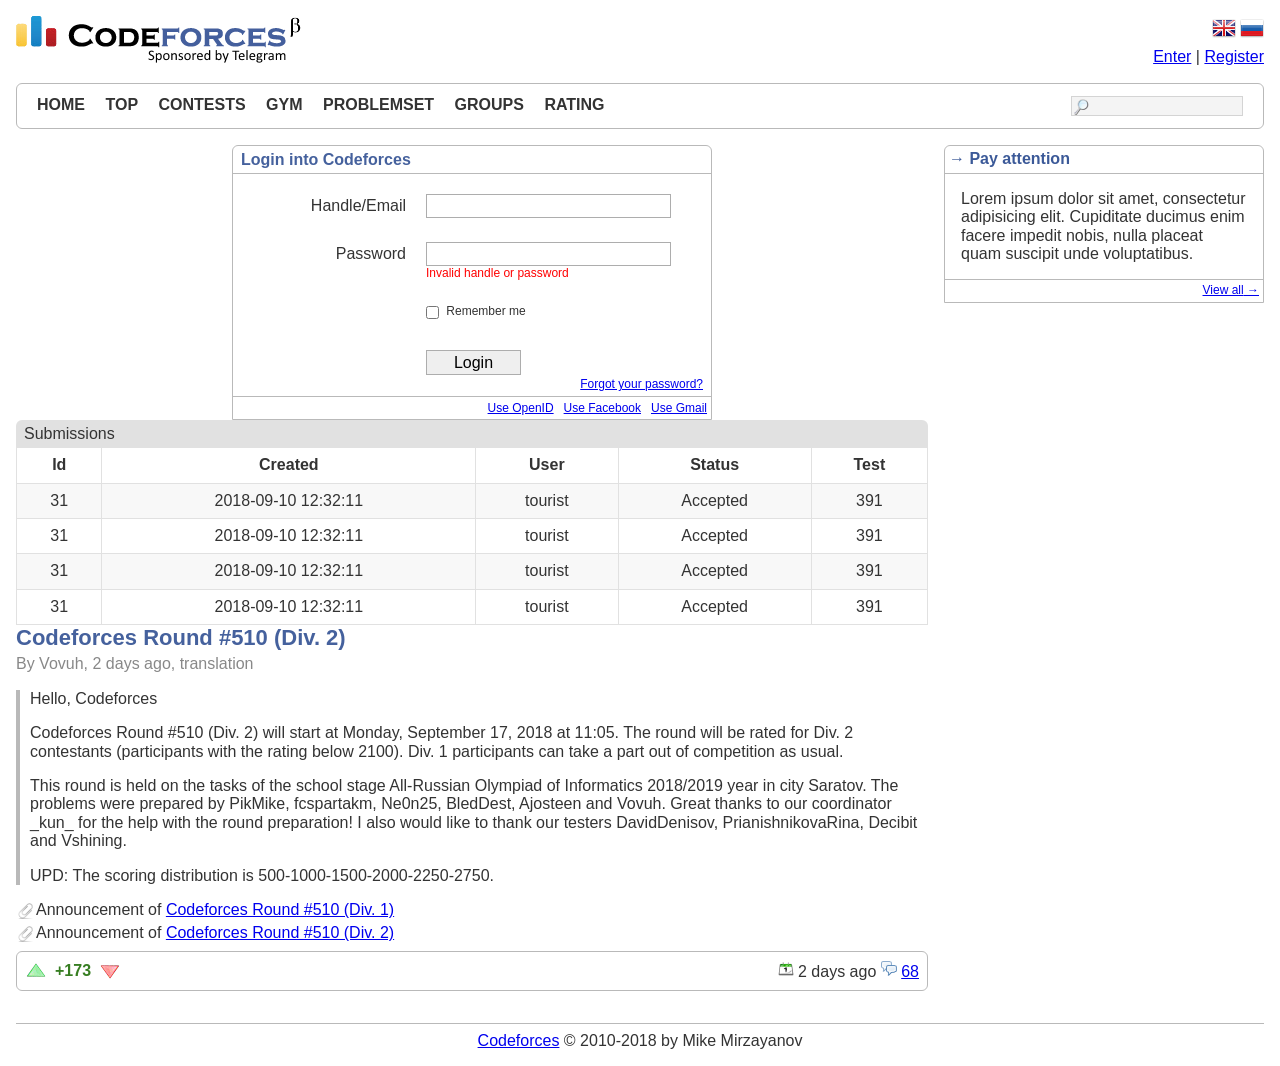
==== commit 875b48f7: "Merge 7a0de12c615980560527793e4fe127656816998c into 675259fe35a8f4d19e21047f8f7a2be788839fe0" ====
--- a/hw2/_layout/index.html
+++ b/hw2/_layout/index.html
@@ -20,10 +20,10 @@
     </div>
     <nav>
         <ul>
-            <li><a href="#" data-page="blog" aria-controls="blog">Home</a></li>
+            <li><a href="#">Home</a></li>
             <li><a href="#">Top</a></li>
-            <li><a href="#" data-page="submissions" aria-controls="submissions" aria-current="page">Contests</a></li>
-            <li><a href="#" data-page="login" aria-controls="login">Gym</a></li>
+            <li><a href="#">Contests</a></li>
+            <li><a href="#">Gym</a></li>
             <li><a href="#">Problemset</a></li>
             <li><a href="#">Groups</a></li>
             <li><a href="#">Rating</a></li>
@@ -48,7 +48,50 @@
             </div>
         </section>
     </aside>
-    <main id="submissions">
+            <main>
+            <div class="login-form-box">
+                <div class="header">Login into Codeforces</div>
+                <div class="body">
+                    <form method="post" action=".">
+                        <div class="field">
+                            <div class="name">
+                                <label for="handleOrEmail">Handle/Email</label>
+                            </div>
+                            <div class="value">
+                                <input id="handleOrEmail"/>
+                            </div>
+                        </div>
+                        <div class="field">
+                            <div class="name">
+                                <label for="password">Password</label>
+                            </div>
+                            <div class="value">
+                                <input id="password" type="password"/>
+                            </div>
+                            <div class="error">
+                                Invalid handle or password
+                            </div>
+                        </div>
+                        <div class="checkbox-field">
+                            <input type="checkbox" id="remember">
+                            <label for="remember">Remember me</label>
+                        </div>
+                        <div class="button-field">
+                            <input type="submit" value="Login">
+                        </div>
+                        <div class="links">
+                            <a href="#">Forgot your password?</a>
+                        </div>
+                    </form>
+                </div>
+                <div class="footer">
+                    <a href="#">Use Gmail</a>
+                    <a href="#">Use Facebook</a>
+                    <a href="#">Use OpenID</a>
+                </div>
+            </div>
+        </main>
+        <main>
         <div class="datatable">
             <div class="caption">Submissions</div>
             <table>
@@ -94,7 +137,7 @@
             </table>
         </div>
     </main>
-    <main id="blog" hidden>
+    <main>
         <article>
             <div class="title">Codeforces Round #510 (Div. 2)</div>
             <div class="information">By Vovuh, 2 days ago, translation</div>
@@ -128,54 +171,11 @@
             </div>
         </article>
     </main>
-        <main id="login" hidden>
-            <div class="login-form-box">
-                <div class="header">Login into Codeforces</div>
-                <div class="body">
-                    <form method="post" action=".">
-                        <div class="field">
-                            <div class="name">
-                                <label for="handleOrEmail">Handle/Email</label>
-                            </div>
-                            <div class="value">
-                                <input id="handleOrEmail"/>
-                            </div>
-                        </div>
-                        <div class="field">
-                            <div class="name">
-                                <label for="password">Password</label>
-                            </div>
-                            <div class="value">
-                                <input id="password" type="password"/>
-                            </div>
-                            <div class="error">
-                                Invalid handle or password
-                            </div>
-                        </div>
-                        <div class="checkbox-field">
-                            <input type="checkbox" id="remember">
-                            <label for="remember">Remember me</label>
-                        </div>
-                        <div class="button-field">
-                            <input type="submit" value="Login">
-                        </div>
-                        <div class="links">
-                            <a href="#">Forgot your password?</a>
-                        </div>
-                    </form>
-                </div>
-                <div class="footer">
-                    <a href="#">Use Gmail</a>
-                    <a href="#">Use Facebook</a>
-                    <a href="#">Use OpenID</a>
-                </div>
-            </div>
-        </main>
+
+
 </div>
 <footer>
     <a href="#">Codeforces</a> &copy; 2010-2018 by Mike Mirzayanov
 </footer>
-<script src="js/login.js"></script>
-<script src="js/navigation.js"></script>
 </body>
 </html>
--- a/hw2/_layout/css/style.css
+++ b/hw2/_layout/css/style.css
@@ -1,19 +1,9 @@
 :root {
     --border-color: rgb(185, 185, 185);
+    --border-table-color: rgb(225, 225, 225);
     --border-radius: 6px;
     --black-color: #333;
     --caption-color: #3B5998;
-    --muted-color: #888;
-    --background-color: white;
-    --search-border-color: #d4d4d4;
-    --search-background-color: #f4f4f4;
-    --table-color: #e1e1e1;
-    --table-row-color: #f8f8f8;
-    --input-border-color: #aaa;
-    --button-border-color: #999;
-    --button-background-color: #ddd;
-    --positive-color: green;
-    --error-color: red;
     color: var(--black-color);
     font-family: Verdana, sans-serif;
     font-size: 16px;
@@ -39,45 +29,38 @@
 }
 
 header {
-    display: flex;
-    flex-wrap: wrap;
-    justify-content: space-between;
-    align-items: flex-start;
+    position: relative;
+}
+
+header .languages {
+    position: absolute;
+    top: 0;
+    right: 0;
 }
 
 header .enter-or-register-box {
-    flex-basis: 100%;
-    margin-top: -1.15em;
-    text-align: right;
-}
-
-header .languages {
-    display: flex;
-    gap: 0.25rem;
+    position: absolute;
+    top: 32px;
+    right: 0;
 }
 
 header nav {
-    display: flex;
-    flex-basis: 100%;
-    align-items: center;
-    gap: 1rem;
     border: 1px solid var(--border-color);
     border-radius: var(--border-radius);
-    box-sizing: border-box;
-    min-height: 2.75rem;
-    padding: 0 0.5rem 0 1.25rem;
+    padding: 0.75rem 0.25rem;
     margin-top: 1rem;
+    display: flex;
+    justify-content: space-between;
 }
 
 header nav ul {
-    display: flex;
-    flex: 1;
-    flex-wrap: wrap;
-    align-items: center;
-    gap: 0.75rem 1rem;
     margin: 0;
     padding: 0;
-    list-style: none;
+}
+
+header nav ul li {
+    display: inline;
+    margin-left: 1rem;
 }
 
 header nav ul li a {
@@ -88,22 +71,214 @@
     text-transform: uppercase;
 }
 
+header nav form input {
+    border: 1px solid rgb(212, 212, 212);
+    background: 2px 2px no-repeat url("../img/search-16x16.png") rgb(244, 244, 244);
+    height: 20px;
+    box-sizing: border-box;
+    padding: 0 0 0 20px;
+    font-size: 12px;
+    margin-right: 16px;
+}
+
 .middle {
+    margin-top: 1rem;
+    overflow: auto;
+}
+
+aside {
+    float: right;
+    width: 20rem;
+}
+
+main {
+    margin-right: 21rem;
+}
+
+.datatable table {
+    table-layout: auto;
+    width: 100%;
+    border: 1px solid var(--border-table-color);
+    border-collapse: collapse;
+}
+
+.datatable table tbody td, .datatable table thead th {
+    border: 1px solid var(--border-table-color);
+    padding: 8px 10px;
+    text-align: center;
+}
+
+.datatable table tbody tr:nth-child(2n-1) {
+    background-color: rgb(248, 248, 248);
+}
+
+.caption {
+    background-color: var(--border-table-color);
+    height: 19px;
+    line-height: 19px;
+    padding: 4px 8px;
+    border-top-left-radius: var(--border-radius);
+    border-top-right-radius: var(--border-radius);
+}
+
+main article .title, .login-form-box .header{
+    color: rgb(69, 97, 157);
+    font-weight: bold;
+}
+
+main article .title {
+    font-size: 22px;
+}
+
+main article .information {
+    color: rgb(136 136 136);
+    margin: 5px 0 10px;
+}
+
+main article .footer {
+    border: 1px solid var(--border-color);
+    border-radius: var(--border-radius);
     display: flex;
-    align-items: flex-start;
-    gap: 1rem;
-    margin-top: 1rem;
-}
-
-aside {
-    flex: 0 0 20rem;
-    order: 2;
-}
-
-main {
-    flex: 1;
-    order: 1;
-    min-width: 0;
+    justify-content: space-between;
+    align-items: center;
+    padding: 8px;
+}
+
+main article .attachment li {
+    background: 2px 2px no-repeat url("../img/paperclip-16x16.png");
+    padding-left: 20px;
+    list-style: none;
+    margin-bottom: 5px;
+}
+
+main article .attachment {
+    padding: 0;
+    margin: 0 0 8px;
+}
+
+main article .body {
+    border-left: 4px solid rgb(185 185 185);
+    padding-left: 10px;
+}
+
+main article .positive-score {
+    height: 22px;
+    line-height: 22px;
+    margin: 0 8px;
+    color: rgb(55, 126, 34);
+    font-weight: bold;
+}
+
+main article .left {
+    display: flex;
+    align-items: center;
+}
+
+.login-form-box {
+    border: var(--border-color) 1px solid;
+    margin: 0 auto;
+    border-top-left-radius: var(--border-radius);
+    border-top-right-radius: var(--border-radius);
+    width: 480px;
+    box-sizing: border-box;
+}
+
+.login-form-box .header {
+    height: 19px;
+    line-height: 19px;
+    padding: 4px 8px;
+}
+
+.login-form-box .body {
+    border-top: var(--border-color) 1px solid;
+    border-bottom: var(--border-color) 1px solid;
+    padding: 20px 8px 4px;
+    box-sizing: border-box;
+}
+
+.login-form-box input {
+    border: rgb(173, 173, 173) 1px solid;
+    border-radius: 0;
+}
+
+.login-form-box .field {
+    display: grid;
+    grid-template-columns: 165px 245px;
+    grid-template-rows: 24px auto;
+    column-gap: 20px;
+    margin-bottom: 24px;
+}
+
+.login-form-box .field .name {
+    grid-column: 1;
+    grid-row: 1;
+    text-align: right;
+    line-height: 24px;
+}
+
+.login-form-box .field .value {
+    grid-column: 2;
+    grid-row: 1;
+}
+
+.login-form-box .field .value input {
+    width: 245px;
+    height: 24px;
+    padding: 1px 2px;
+    box-sizing: border-box;
+}
+
+.login-form-box .error {
+    color: rgb(255, 0, 0);
+    grid-column: 2;
+    grid-row: 2;
+    font-size: 12px;
+    line-height: 14px;
+}
+
+.login-form-box .footer {
+    height: 22px;
+    line-height: 22px;
+    padding: 0 4px;
+    box-sizing: border-box;
+}
+
+
+.login-form-box .footer a {
+    float: right;
+    margin-left: 10px;
+    font-size: 12px;
+}
+
+.login-form-box .links {
+    text-align: right;
+    margin-top: 3px;
+    font-size: 12px;
+}
+
+.login-form-box .checkbox-field {
+    margin-left: 185px;
+    margin-top: -2px;
+    font-size: 12px;
+    line-height: 18px;
+}
+
+.login-form-box .checkbox-field input {
+    vertical-align: middle;
+    margin: 0 4px 0 0;
+}
+
+.login-form-box .button-field {
+    margin-left: 185px;
+    margin-top: 30px;
+}
+
+.login-form-box .button-field input {
+    width: 95px;
+    height: 25px;
+    padding: 1px 6px;
+    font-size: 16px;
+    box-sizing: border-box;
 }
 
 footer {
@@ -123,9 +298,6 @@
     border-bottom: 1px solid var(--border-color);
     padding: 0.25rem;
     font-weight: bold;
-    font-family: Georgia, serif;
-    font-size: 1.125rem;
-    line-height: 1.125rem;
     color: var(--caption-color);
 }
 
@@ -138,291 +310,16 @@
 }
 
 aside section .footer {
-    display: flex;
-    justify-content: flex-end;
     border-top: 1px solid var(--border-color);
+    overflow: auto;
     padding: 0.25rem;
 }
 
 aside section .footer a {
+    float: right;
     font-size: 0.75rem;
 }
 
 aside section .footer a:after {
     content: " →";
 }
-
-header nav .search {
-    display: flex;
-    flex: 0 0 auto;
-    margin: 0;
-}
-
-header nav .search input {
-    box-sizing: border-box;
-    width: 11.5rem;
-    height: 1.25rem;
-    border: 1px solid var(--search-border-color);
-    padding: 0 0.25rem 0 1.25rem;
-    background: var(--search-background-color) url("../img/search-16x16.png") no-repeat 0.125rem center;
-    font-size: 0.75rem;
-}
-
-.datatable {
-    font-size: 0.8125rem;
-}
-
-.datatable .caption {
-    border-radius: var(--border-radius) var(--border-radius) 0 0;
-    padding: 0.25rem 0.5rem;
-    background: var(--table-color);
-    font-size: 0.875rem;
-    line-height: 1.0625rem;
-}
-
-.datatable table {
-    width: 100%;
-    border-collapse: collapse;
-    text-align: center;
-}
-
-.datatable th,
-.datatable td {
-    border: 1px solid var(--table-color);
-    padding: 0.3125rem;
-    line-height: 1rem;
-}
-
-.datatable th {
-    font-family: Georgia, serif;
-    font-size: 0.875rem;
-}
-
-.datatable th:first-child {
-    width: 8.5%;
-}
-
-.datatable th:nth-child(2) {
-    width: 43.2%;
-}
-
-.datatable th:last-child {
-    width: 12.6%;
-}
-
-.datatable tbody tr:nth-child(2n-1) {
-    background: var(--table-row-color);
-}
-
-article .title {
-    color: var(--caption-color);
-    font-size: 1.375rem;
-    font-weight: bold;
-}
-
-article .information {
-    margin-top: 0.125rem;
-    color: var(--muted-color);
-    font-size: 0.875rem;
-}
-
-article .body {
-    margin-top: 1rem;
-    border-left: 4px solid var(--border-color);
-    padding-left: 0.75rem;
-    font-family: Arial, sans-serif;
-}
-
-article .body p {
-    margin: 0 0 1rem;
-}
-
-article .body p:last-child {
-    margin-bottom: 0;
-}
-
-article .attachment {
-    margin: 0.4375rem 0;
-    padding: 0;
-    color: var(--muted-color);
-    font-size: 0.8125rem;
-    list-style: none;
-}
-
-article .attachment li {
-    min-height: 1rem;
-    padding-left: 1.25rem;
-    background: url("../img/paperclip-16x16.png") no-repeat left center;
-    line-height: 1.25rem;
-}
-
-article .footer {
-    display: flex;
-    justify-content: space-between;
-    align-items: center;
-    gap: 0.5rem;
-    border: 1px solid var(--border-color);
-    border-radius: var(--border-radius);
-    padding: 0.375rem 0.625rem;
-    line-height: 1.4375rem;
-}
-
-article .footer .left {
-    display: flex;
-    align-items: center;
-    gap: 0.5rem;
-}
-
-article .footer .positive-score {
-    color: var(--positive-color);
-    font-family: Georgia, serif;
-    font-size: 1.125rem;
-    font-weight: bold;
-}
-
-article .footer .right {
-    display: flex;
-    align-items: center;
-    gap: 0.25rem;
-    font-size: 0.875rem;
-}
-
-article .footer .right img {
-    margin-left: 0.5rem;
-}
-
-.login-form-box {
-    width: 30rem;
-    max-width: calc(100% - 2px);
-    margin: 0 auto;
-    border: 1px solid var(--border-color);
-    border-radius: var(--border-radius) var(--border-radius) 0 0;
-}
-
-.login-form-box .header {
-    border-bottom: 1px solid var(--border-color);
-    padding: 0.25rem 0.5rem;
-    color: var(--caption-color);
-    font-size: 1.125rem;
-    font-family: Georgia, serif;
-    line-height: 1.125rem;
-    font-weight: bold;
-}
-
-.login-form-box .body {
-    padding-top: 1.5rem;
-}
-
-.login-form-box .field {
-    display: flex;
-    flex-wrap: wrap;
-    align-items: center;
-    column-gap: 1rem;
-    margin-bottom: 1.5rem;
-}
-
-.login-form-box .field .name {
-    flex: 0 0 11rem;
-    text-align: right;
-    line-height: 1.5rem;
-}
-
-.login-form-box .field .value {
-    flex: 1;
-    min-width: 0;
-}
-
-.login-form-box .field .error,
-.login-form-box .checkbox-field,
-.login-form-box .button-field {
-    margin-left: 12rem;
-}
-
-.login-form-box .field input {
-    box-sizing: border-box;
-    width: 15.25rem;
-    max-width: calc(100% - 0.5rem);
-    height: 1.5rem;
-    border: 1px solid var(--input-border-color);
-    padding: 0.0625rem 0.125rem;
-    background: var(--background-color);
-}
-
-.login-form-box .field .error {
-    flex-basis: 100%;
-    color: var(--error-color);
-    font-size: 0.8125rem;
-}
-
-.login-form-box .checkbox-field {
-    display: flex;
-    align-items: center;
-    gap: 0.25rem;
-    font-size: 0.8125rem;
-}
-
-.login-form-box .button-field {
-    margin-top: 2rem;
-}
-
-.login-form-box .button-field input {
-    width: 6rem;
-    height: 1.5625rem;
-    border: 1px solid var(--button-border-color);
-    border-radius: 2px;
-    padding: 0;
-    background: linear-gradient(var(--background-color), var(--button-background-color));
-    cursor: pointer;
-}
-
-.login-form-box .links {
-    padding: 0.125rem 0.25rem;
-    text-align: right;
-    font-size: 0.8125rem;
-}
-
-.login-form-box .footer {
-    display: flex;
-    flex-direction: row-reverse;
-    flex-wrap: wrap;
-    gap: 1rem;
-    border-top: 1px solid var(--border-color);
-    padding: 0.25rem;
-    font-size: 0.8125rem;
-}
-
-@media (max-width: 1024px) {
-    aside {
-        flex-basis: 16rem;
-    }
-}
-
-@media (max-width: 800px) {
-    aside {
-        flex-basis: 14rem;
-    }
-
-    header nav .search input {
-        width: 9rem;
-    }
-
-    header nav ul {
-        column-gap: 0.5rem;
-    }
-
-    .login-form-box .field .name {
-        flex-basis: 8rem;
-    }
-
-    .login-form-box .field .error,
-    .login-form-box .checkbox-field,
-    .login-form-box .button-field {
-        margin-left: 9rem;
-    }
-}
-
-header nav a[aria-current="page"] {
-    color: var(--caption-color);
-    text-decoration: underline;
-    text-underline-offset: 0.25rem;
-}
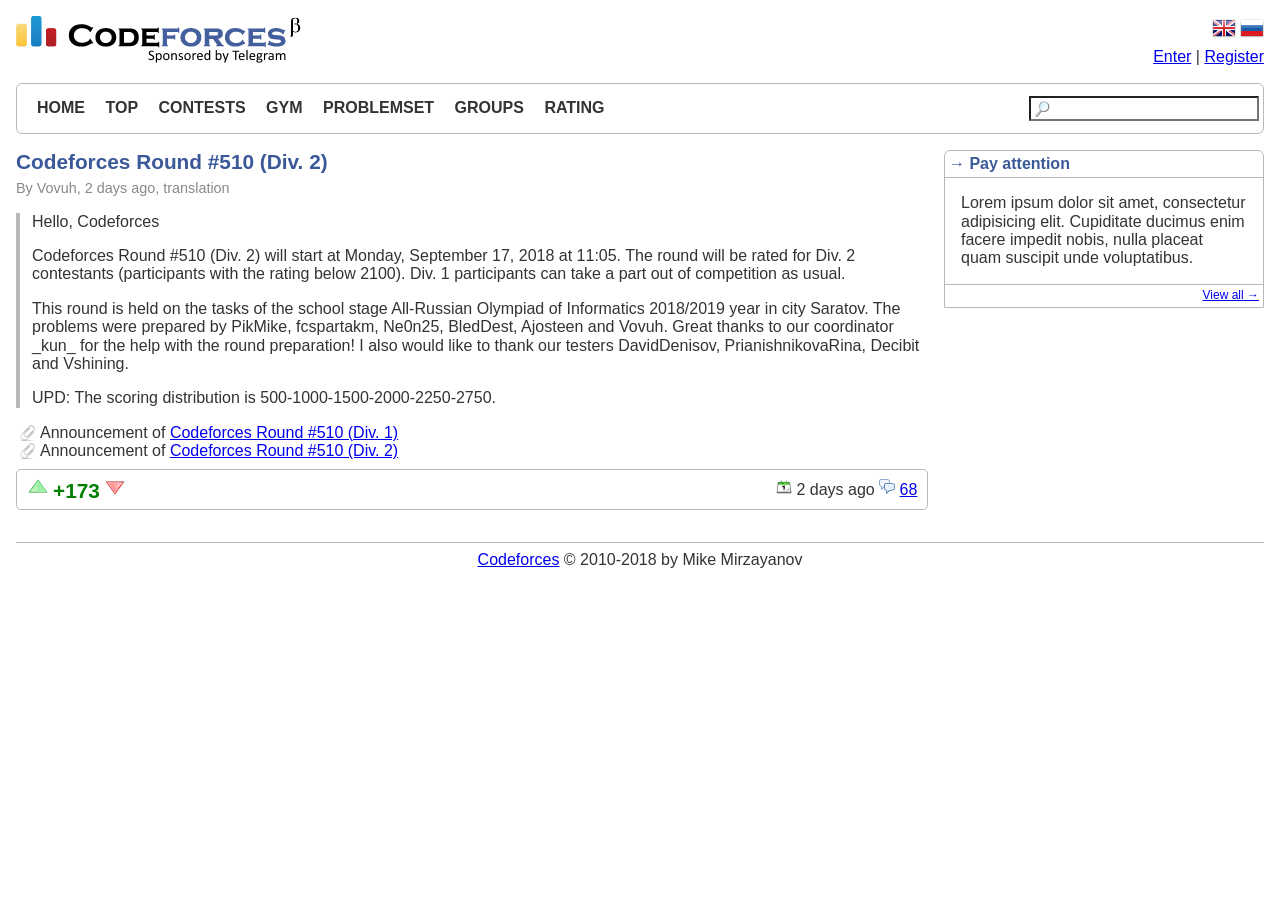
==== commit 54aa7ed8: "Merge d726b376f3d67683ee58c576f8c97c83690c694d into 675259fe35a8f4d19e21047f8f7a2be788839fe0" ====
--- a/hw2/_layout/index.html
+++ b/hw2/_layout/index.html
@@ -48,7 +48,93 @@
             </div>
         </section>
     </aside>
-            <main>
+    <main>
+        <article>
+            <div class="title">Codeforces Round #510 (Div. 2)</div>
+            <div class="information">By Vovuh, 2 days ago, translation</div>
+            <div class="body">
+                <p>Hello, Codeforces</p>
+                <p>Codeforces Round #510 (Div. 2) will start at Monday, September 17, 2018 at 11:05. The round will
+                    be
+                    rated for Div. 2 contestants (participants with the rating below 2100). Div. 1 participants can
+                    take
+                    a part out of competition as usual.</p>
+                <p>This round is held on the tasks of the school stage All-Russian Olympiad of Informatics 2018/2019
+                    year in city Saratov. The problems were prepared by PikMike, fcspartakm, Ne0n25, BledDest,
+                    Ajosteen
+                    and Vovuh. Great thanks to our coordinator _kun_ for the help with the round preparation! I also
+                    would like to thank our testers DavidDenisov, PrianishnikovaRina, Decibit and Vshining.</p>
+                <p>UPD: The scoring distribution is 500-1000-1500-2000-2250-2750.</p>
+            </div>
+            <ul class="attachment">
+                <li>Announcement of <a href="#">Codeforces Round #510 (Div. 1)</a></li>
+                <li>Announcement of <a href="#">Codeforces Round #510 (Div. 2)</a></li>
+            </ul>
+            <div class="footer">
+                <div class="left">
+                    <img src="img/voteup.png" title="Vote Up" alt="Vote Up"/>
+                    <span class="positive-score">+173</span>
+                    <img src="img/votedown.png" title="Vote Down" alt="Vote Down"/>
+                </div>
+                <div class="right">
+                    <img src="img/date_16x16.png" title="Publish Time" alt="Publish Time"/>
+                    2 days ago
+                    <img src="img/comments_16x16.png" title="Comments" alt="Comments"/>
+                    <a href="#">68</a>
+                </div>
+            </div>
+        </article>
+    </main>
+    <main>
+        <section id="submissions" class="page">
+            <div class="datatable">
+                <div class="caption">Submissions</div>
+                <table>
+                    <thead>
+                    <tr>
+                        <th>Id</th>
+                        <th>Created</th>
+                        <th>User</th>
+                        <th>Status</th>
+                        <th>Test</th>
+                    </tr>
+                    </thead>
+                    <tbody>
+                    <tr>
+                        <td>31</td>
+                        <td>2018-09-10 12:32:11</td>
+                        <td>tourist</td>
+                        <td>Accepted</td>
+                        <td>391</td>
+                    </tr>
+                    <tr>
+                        <td>31</td>
+                        <td>2018-09-10 12:32:11</td>
+                        <td>tourist</td>
+                        <td>Accepted</td>
+                        <td>391</td>
+                    </tr>
+                    <tr>
+                        <td>31</td>
+                        <td>2018-09-10 12:32:11</td>
+                        <td>tourist</td>
+                        <td>Accepted</td>
+                        <td>391</td>
+                    </tr>
+                    <tr>
+                        <td>31</td>
+                        <td>2018-09-10 12:32:11</td>
+                        <td>tourist</td>
+                        <td>Accepted</td>
+                        <td>391</td>
+                    </tr>
+                    </tbody>
+                </table>
+            </div>
+        </section>
+    </main>
+    <main>
+        <section id="login" class="page">
             <div class="login-form-box">
                 <div class="header">Login into Codeforces</div>
                 <div class="body">
@@ -90,89 +176,9 @@
                     <a href="#">Use OpenID</a>
                 </div>
             </div>
-        </main>
-        <main>
-        <div class="datatable">
-            <div class="caption">Submissions</div>
-            <table>
-                <thead>
-                <tr>
-                    <th>Id</th>
-                    <th>Created</th>
-                    <th>User</th>
-                    <th>Status</th>
-                    <th>Test</th>
-                </tr>
-                </thead>
-                <tbody>
-                <tr>
-                    <td>31</td>
-                    <td>2018-09-10 12:32:11</td>
-                    <td>tourist</td>
-                    <td>Accepted</td>
-                    <td>391</td>
-                </tr>
-                <tr>
-                    <td>31</td>
-                    <td>2018-09-10 12:32:11</td>
-                    <td>tourist</td>
-                    <td>Accepted</td>
-                    <td>391</td>
-                </tr>
-                <tr>
-                    <td>31</td>
-                    <td>2018-09-10 12:32:11</td>
-                    <td>tourist</td>
-                    <td>Accepted</td>
-                    <td>391</td>
-                </tr>
-                <tr>
-                    <td>31</td>
-                    <td>2018-09-10 12:32:11</td>
-                    <td>tourist</td>
-                    <td>Accepted</td>
-                    <td>391</td>
-                </tr>
-                </tbody>
-            </table>
-        </div>
+        </section>
+        <script src="js/script.js"></script>
     </main>
-    <main>
-        <article>
-            <div class="title">Codeforces Round #510 (Div. 2)</div>
-            <div class="information">By Vovuh, 2 days ago, translation</div>
-            <div class="body">
-                <p>Hello, Codeforces</p>
-                <p>Codeforces Round #510 (Div. 2) will start at Monday, September 17, 2018 at 11:05. The round will be
-                    rated for Div. 2 contestants (participants with the rating below 2100). Div. 1 participants can take
-                    a part out of competition as usual.</p>
-                <p>This round is held on the tasks of the school stage All-Russian Olympiad of Informatics 2018/2019
-                    year in city Saratov. The problems were prepared by PikMike, fcspartakm, Ne0n25, BledDest, Ajosteen
-                    and Vovuh. Great thanks to our coordinator _kun_ for the help with the round preparation! I also
-                    would like to thank our testers DavidDenisov, PrianishnikovaRina, Decibit and Vshining.</p>
-                <p>UPD: The scoring distribution is 500-1000-1500-2000-2250-2750.</p>
-            </div>
-            <ul class="attachment">
-                <li>Announcement of <a href="#">Codeforces Round #510 (Div. 1)</a></li>
-                <li>Announcement of <a href="#">Codeforces Round #510 (Div. 2)</a></li>
-            </ul>
-            <div class="footer">
-                <div class="left">
-                    <img src="img/voteup.png" title="Vote Up" alt="Vote Up"/>
-                    <span class="positive-score">+173</span>
-                    <img src="img/votedown.png" title="Vote Down" alt="Vote Down"/>
-                </div>
-                <div class="right">
-                    <img src="img/date_16x16.png" title="Publish Time" alt="Publish Time"/>
-                    2 days ago
-                    <img src="img/comments_16x16.png" title="Comments" alt="Comments"/>
-                    <a href="#">68</a>
-                </div>
-            </div>
-        </article>
-    </main>
-
-
 </div>
 <footer>
     <a href="#">Codeforces</a> &copy; 2010-2018 by Mike Mirzayanov
--- a/hw2/_layout/css/style.css
+++ b/hw2/_layout/css/style.css
@@ -1,9 +1,13 @@
 :root {
     --border-color: rgb(185, 185, 185);
-    --border-table-color: rgb(225, 225, 225);
     --border-radius: 6px;
     --black-color: #333;
     --caption-color: #3B5998;
+    --article-information-color: #888;
+    --datatable-caption-color: #e2e2e2;
+    --datatable-border-color: #ddd;
+    --datatable-row-color: #f7f7f7;
+    --login-title-color: #3f5f9b;
     color: var(--black-color);
     font-family: Verdana, sans-serif;
     font-size: 16px;
@@ -50,6 +54,7 @@
     padding: 0.75rem 0.25rem;
     margin-top: 1rem;
     display: flex;
+    align-items: center;
     justify-content: space-between;
 }
 
@@ -71,14 +76,9 @@
     text-transform: uppercase;
 }
 
-header nav form input {
-    border: 1px solid rgb(212, 212, 212);
-    background: 2px 2px no-repeat url("../img/search-16x16.png") rgb(244, 244, 244);
-    height: 20px;
-    box-sizing: border-box;
-    padding: 0 0 0 20px;
-    font-size: 12px;
-    margin-right: 16px;
+header nav input {
+    background: url("../img/search-16x16.png") no-repeat 0.25rem center;
+    padding-left: 1.5rem;
 }
 
 .middle {
@@ -93,192 +93,152 @@
 
 main {
     margin-right: 21rem;
-}
-
-.datatable table {
-    table-layout: auto;
-    width: 100%;
-    border: 1px solid var(--border-table-color);
-    border-collapse: collapse;
-}
-
-.datatable table tbody td, .datatable table thead th {
-    border: 1px solid var(--border-table-color);
-    padding: 8px 10px;
-    text-align: center;
-}
-
-.datatable table tbody tr:nth-child(2n-1) {
-    background-color: rgb(248, 248, 248);
-}
-
-.caption {
-    background-color: var(--border-table-color);
-    height: 19px;
-    line-height: 19px;
-    padding: 4px 8px;
-    border-top-left-radius: var(--border-radius);
-    border-top-right-radius: var(--border-radius);
-}
-
-main article .title, .login-form-box .header{
-    color: rgb(69, 97, 157);
-    font-weight: bold;
-}
-
-main article .title {
-    font-size: 22px;
-}
-
-main article .information {
-    color: rgb(136 136 136);
-    margin: 5px 0 10px;
-}
-
-main article .footer {
-    border: 1px solid var(--border-color);
-    border-radius: var(--border-radius);
+    display: none;
+}
+
+main.active {
+    display: block;
+}
+
+article .title {
+    color: var(--caption-color);
+    font-size: 1.3rem;
+    font-weight: bold;
+    margin-bottom: 0.4rem;
+}
+
+article .information {
+    color: var(--article-information-color);
+    font-size: 0.9rem;
+    margin-bottom: 1rem;
+}
+
+article .body {
+    border-left: 0.25rem solid var(--border-color);
+    padding-left: 0.75rem;
+}
+
+article .attachment {
+    margin: 0;
+    padding: 0;
+}
+
+article .attachment li {
+    background: url("../img/paperclip-16x16.png") no-repeat 0.25rem center;
+        padding-left: 1.5rem;
+}
+
+article .footer {
     display: flex;
     justify-content: space-between;
     align-items: center;
-    padding: 8px;
-}
-
-main article .attachment li {
-    background: 2px 2px no-repeat url("../img/paperclip-16x16.png");
-    padding-left: 20px;
-    list-style: none;
-    margin-bottom: 5px;
-}
-
-main article .attachment {
-    padding: 0;
-    margin: 0 0 8px;
-}
-
-main article .body {
-    border-left: 4px solid rgb(185 185 185);
-    padding-left: 10px;
-}
-
-main article .positive-score {
-    height: 22px;
-    line-height: 22px;
-    margin: 0 8px;
-    color: rgb(55, 126, 34);
-    font-weight: bold;
-}
-
-main article .left {
+
+    border: 0.1rem solid var(--border-color);
+    border-radius: 0.3rem;
+    padding: 0.4rem 0.6rem;
+    margin-top: 0.5rem;
+}
+
+article .positive-score {
+    color: green;
+    font-weight: bold;
+    font-size: 1.3rem;
+}
+
+.datatable {
+    flex: 1;
+}
+
+.datatable .caption {
+    background: var(--datatable-caption-color);
+    padding: 0.4rem 0.5rem;
+    border-radius: 0.3rem 0.3rem 0 0;
+}
+
+.datatable table {
+    width: 100%;
+    border-collapse: collapse;
+}
+
+.datatable th,
+.datatable td {
+    border: 0.1rem solid var(--datatable-border-color);
+    padding: 0.3rem 0.5rem;
+    text-align: center;
+}
+
+.datatable tbody tr:nth-child(odd) {
+    background: var(--datatable-row-color);
+}
+
+.login-form-box {
+    width: 30rem;
+    margin: 0 auto;
+    border: 0.1rem solid var(--border-color);
+    border-radius: 0.3rem;
+}
+
+.login-form-box .header {
+    padding: 0.3rem 0.6rem;
+    border-bottom: 0.1rem solid var(--border-color);
+    color: var(--login-title-color);
+    font-size: 1.2rem;
+    font-weight: bold;
+}
+
+.login-form-box .body {
+    padding: 1.5rem;
+    padding-bottom: 0.3rem;
+}
+
+.login-form-box .field {
+    position: relative;
+    min-height: 3rem;
+}
+
+.login-form-box .name {
+    position: absolute;
+    width: 11rem;
+    text-align: right;
+    box-sizing: border-box;
+    padding-right: 1rem;
+}
+
+.login-form-box .value {
+    margin-left: 11rem;
+}
+
+.login-form-box .error {
+    position: absolute;
+    left: 11rem;
+    color: red;
+    font-size: 0.8rem;
+}
+
+.login-form-box .checkbox-field {
+    margin-left: 11rem;
+    margin-top: 0.5rem;
+    margin-bottom: 1.5rem;
+}
+
+.login-form-box .button-field {
+    margin-left: 11rem;
+}
+
+.login-form-box .links {
+    margin-left: 13rem;
+    width: 15rem;
+    text-align: right;
+    margin-top: 0.3rem;
+}
+
+.login-form-box .footer {
     display: flex;
-    align-items: center;
-}
-
-.login-form-box {
-    border: var(--border-color) 1px solid;
-    margin: 0 auto;
-    border-top-left-radius: var(--border-radius);
-    border-top-right-radius: var(--border-radius);
-    width: 480px;
-    box-sizing: border-box;
-}
-
-.login-form-box .header {
-    height: 19px;
-    line-height: 19px;
-    padding: 4px 8px;
-}
-
-.login-form-box .body {
-    border-top: var(--border-color) 1px solid;
-    border-bottom: var(--border-color) 1px solid;
-    padding: 20px 8px 4px;
-    box-sizing: border-box;
-}
-
-.login-form-box input {
-    border: rgb(173, 173, 173) 1px solid;
-    border-radius: 0;
-}
-
-.login-form-box .field {
-    display: grid;
-    grid-template-columns: 165px 245px;
-    grid-template-rows: 24px auto;
-    column-gap: 20px;
-    margin-bottom: 24px;
-}
-
-.login-form-box .field .name {
-    grid-column: 1;
-    grid-row: 1;
-    text-align: right;
-    line-height: 24px;
-}
-
-.login-form-box .field .value {
-    grid-column: 2;
-    grid-row: 1;
-}
-
-.login-form-box .field .value input {
-    width: 245px;
-    height: 24px;
-    padding: 1px 2px;
-    box-sizing: border-box;
-}
-
-.login-form-box .error {
-    color: rgb(255, 0, 0);
-    grid-column: 2;
-    grid-row: 2;
-    font-size: 12px;
-    line-height: 14px;
-}
-
-.login-form-box .footer {
-    height: 22px;
-    line-height: 22px;
-    padding: 0 4px;
-    box-sizing: border-box;
-}
-
-
-.login-form-box .footer a {
-    float: right;
-    margin-left: 10px;
-    font-size: 12px;
-}
-
-.login-form-box .links {
-    text-align: right;
-    margin-top: 3px;
-    font-size: 12px;
-}
-
-.login-form-box .checkbox-field {
-    margin-left: 185px;
-    margin-top: -2px;
-    font-size: 12px;
-    line-height: 18px;
-}
-
-.login-form-box .checkbox-field input {
-    vertical-align: middle;
-    margin: 0 4px 0 0;
-}
-
-.login-form-box .button-field {
-    margin-left: 185px;
-    margin-top: 30px;
-}
-
-.login-form-box .button-field input {
-    width: 95px;
-    height: 25px;
-    padding: 1px 6px;
-    font-size: 16px;
-    box-sizing: border-box;
+    justify-content: flex-end;
+    gap: 1rem;
+
+    border-top: 0.1rem solid var(--border-color);
+    padding: 0.3rem 0.5rem;
 }
 
 footer {
